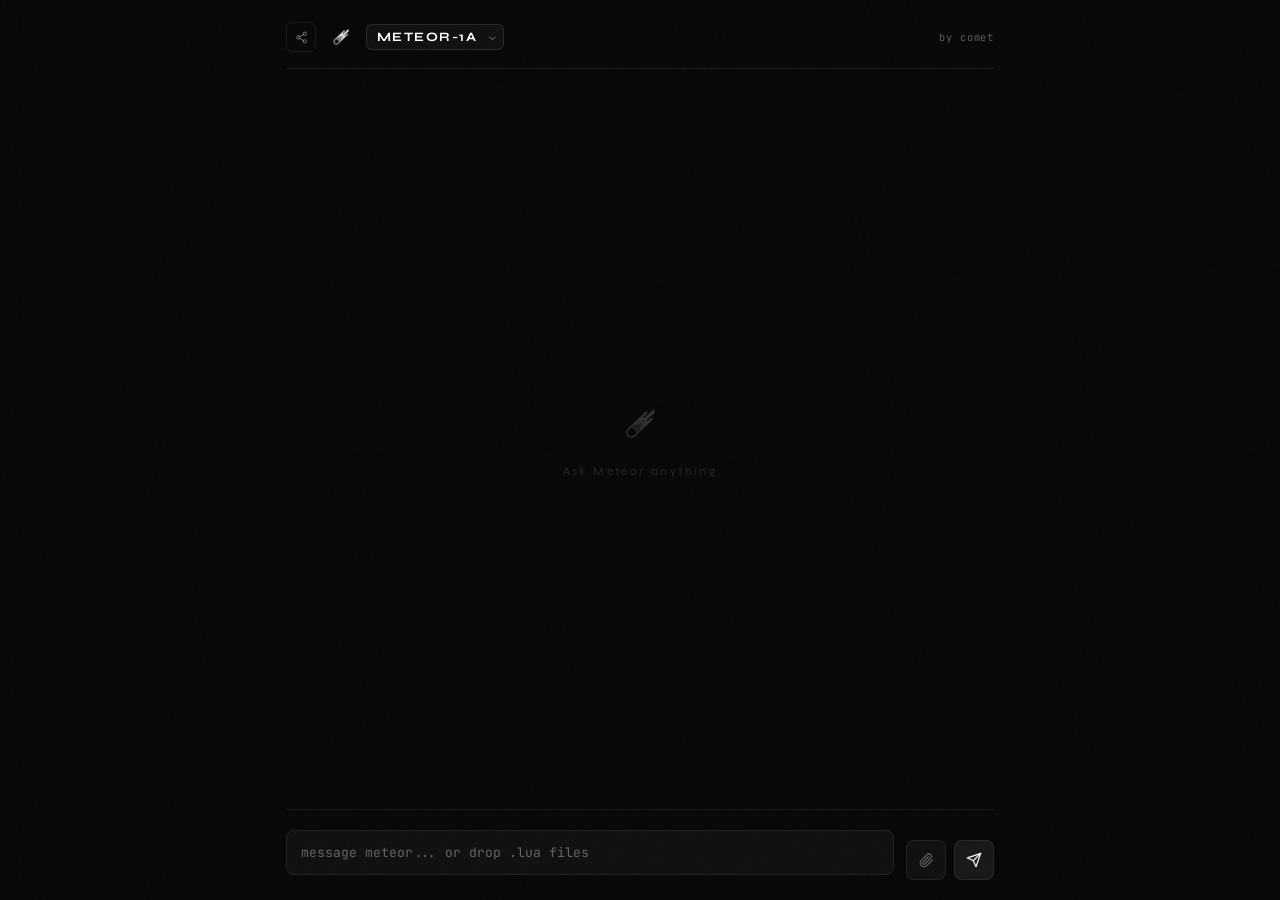
==== chat/index.html @ 26e7ac9c "Update index.html" ====
<!DOCTYPE html>
<html lang="en">
<head>
<meta charset="UTF-8" />
<meta name="viewport" content="width=device-width, initial-scale=1.0" />
<title>Comet AI - Meteor</title>
<link rel="preconnect" href="https://fonts.googleapis.com" />
<link rel="preconnect" href="https://fonts.gstatic.com" crossorigin />
<link href="https://fonts.googleapis.com/css2?family=Syne:wght@400;500;600;700;800&family=JetBrains+Mono:wght@300;400;500&display=swap" rel="stylesheet" />
<style>
*,*::before,*::after{box-sizing:border-box;margin:0;padding:0}
:root{
  --bg:#080808;--border:rgba(255,255,255,0.07);
  --text:#e8e8e8;--muted:rgba(255,255,255,0.35);--accent:#fff;
  --input-bg:rgba(255,255,255,0.04);
  --lua-kw:#c792ea;--lua-fn:#82aaff;--lua-str:#c3e88d;
  --lua-num:#f78c6c;--lua-comment:rgba(255,255,255,0.28);
  --lua-op:rgba(255,255,255,0.55);--lua-builtin:#ffcb6b;
}
html,body{height:100%;overflow:hidden}
body{background:var(--bg);color:var(--text);font-family:'JetBrains Mono',monospace;display:flex;flex-direction:column;align-items:center}
.noise{position:fixed;inset:0;background-image:url("data:image/svg+xml,%3Csvg viewBox='0 0 256 256' xmlns='http://www.w3.org/2000/svg'%3E%3Cfilter id='n'%3E%3CfeTurbulence type='fractalNoise' baseFrequency='0.9' numOctaves='4' stitchTiles='stitch'/%3E%3C/filter%3E%3Crect width='100%25' height='100%25' filter='url(%23n)' opacity='0.03'/%3E%3C/svg%3E");pointer-events:none;z-index:0;opacity:.4}
.wrap{position:relative;z-index:1;width:100%;max-width:740px;height:100vh;display:flex;flex-direction:column;padding:0 1rem}
header{display:flex;align-items:center;gap:.75rem;padding:1.4rem 0 1rem;border-bottom:1px solid var(--border);flex-shrink:0}
.logo{width:26px;height:26px;opacity:.9}
.header-sub{margin-left:auto;font-size:.65rem;color:var(--muted);letter-spacing:.08em}
.model-select-wrap{position:relative;display:flex;align-items:center}
.model-select-wrap::after{content:'⌄';position:absolute;right:.5rem;top:50%;transform:translateY(-52%);font-size:.7rem;color:var(--muted);pointer-events:none;line-height:1}
.model-select{font-family:'Syne',sans-serif;font-weight:700;font-size:.8rem;letter-spacing:.12em;color:var(--accent);background:rgba(255,255,255,0.04);border:1px solid rgba(255,255,255,0.1);border-radius:6px;padding:.25rem 1.6rem .25rem .6rem;cursor:pointer;outline:none;appearance:none;-webkit-appearance:none;text-transform:uppercase;transition:border-color .2s,background .2s}
.model-select:hover{background:rgba(255,255,255,0.07);border-color:rgba(255,255,255,0.2)}
.model-select option{background:#111;color:var(--text)}

/* ── Share button in header ── */
.share-header-btn{background:none;border:1px solid rgba(255,255,255,0.08);color:var(--muted);width:30px;height:30px;border-radius:6px;display:flex;align-items:center;justify-content:center;cursor:pointer;transition:all .2s;flex-shrink:0}
.share-header-btn:hover{background:rgba(255,255,255,0.07);border-color:rgba(255,255,255,0.18);color:var(--text)}
.share-header-btn svg{width:13px;height:13px;fill:none;stroke:currentColor;stroke-width:2;stroke-linecap:round;stroke-linejoin:round}

/* ── Share modal ── */
.modal-overlay{position:fixed;inset:0;background:rgba(0,0,0,0.75);z-index:300;display:flex;align-items:center;justify-content:center;animation:fadeIn .15s ease}
.modal-overlay.hidden{display:none}
@keyframes fadeIn{from{opacity:0}to{opacity:1}}
.share-modal{background:#0d0d0d;border:1px solid rgba(255,255,255,0.1);border-radius:12px;width:min(420px,90vw);padding:1.5rem;display:flex;flex-direction:column;gap:1.1rem;animation:popIn .18s ease}
@keyframes popIn{from{opacity:0;transform:scale(.96)}to{opacity:1;transform:scale(1)}}
.share-modal-title{font-family:'Syne',sans-serif;font-weight:700;font-size:.9rem;letter-spacing:.05em;color:#fff}
.share-modal-sub{font-size:.68rem;color:var(--muted);line-height:1.6;margin-top:-.4rem}
.share-duration-label{font-size:.6rem;letter-spacing:.15em;text-transform:uppercase;color:var(--muted);margin-bottom:.5rem}
.share-duration-grid{display:grid;grid-template-columns:repeat(3,1fr);gap:.4rem}
.duration-opt{background:rgba(255,255,255,0.04);border:1px solid rgba(255,255,255,0.08);border-radius:7px;padding:.55rem .4rem;text-align:center;cursor:pointer;transition:all .18s;display:flex;flex-direction:column;gap:.18rem}
.duration-opt:hover{background:rgba(255,255,255,0.08);border-color:rgba(255,255,255,0.2)}
.duration-opt.selected{background:rgba(255,255,255,0.1);border-color:rgba(255,255,255,0.4)}
.duration-opt .d-val{font-family:'Syne',sans-serif;font-weight:700;font-size:.82rem;color:#fff;line-height:1}
.duration-opt .d-lbl{font-size:.58rem;letter-spacing:.1em;color:var(--muted);text-transform:uppercase}
.share-modal-footer{display:flex;gap:.6rem;justify-content:flex-end;padding-top:.2rem}
.share-modal-cancel{background:none;border:1px solid rgba(255,255,255,0.08);color:var(--muted);padding:.4rem .9rem;border-radius:6px;cursor:pointer;font-family:'JetBrains Mono',monospace;font-size:.68rem;letter-spacing:.08em;text-transform:uppercase;transition:all .2s}
.share-modal-cancel:hover{background:rgba(255,255,255,0.06);color:var(--text);border-color:rgba(255,255,255,0.18)}
.share-modal-confirm{background:rgba(255,255,255,0.08);border:1px solid rgba(255,255,255,0.2);color:#fff;padding:.4rem .9rem;border-radius:6px;cursor:pointer;font-family:'Syne',sans-serif;font-weight:700;font-size:.7rem;letter-spacing:.1em;text-transform:uppercase;transition:all .2s;display:flex;align-items:center;gap:.4rem}
.share-modal-confirm:hover{background:rgba(255,255,255,0.14);border-color:rgba(255,255,255,0.4)}
.share-modal-confirm:disabled{opacity:.4;cursor:not-allowed}

/* ── Share result (after link generated) ── */
.share-result{display:flex;flex-direction:column;gap:.8rem}
.share-result-label{font-size:.6rem;letter-spacing:.15em;text-transform:uppercase;color:var(--muted)}
.share-link-row{display:flex;gap:.5rem;align-items:center}
.share-link-input{flex:1;background:rgba(255,255,255,0.04);border:1px solid rgba(255,255,255,0.1);border-radius:6px;padding:.45rem .65rem;color:rgba(255,255,255,0.7);font-family:'JetBrains Mono',monospace;font-size:.7rem;outline:none;cursor:text;overflow:hidden;text-overflow:ellipsis;white-space:nowrap}
.share-copy-btn{background:rgba(255,255,255,0.07);border:1px solid rgba(255,255,255,0.15);color:var(--text);padding:.4rem .75rem;border-radius:6px;cursor:pointer;font-family:'JetBrains Mono',monospace;font-size:.65rem;letter-spacing:.08em;text-transform:uppercase;transition:all .2s;flex-shrink:0;white-space:nowrap}
.share-copy-btn:hover{background:rgba(255,255,255,0.12);border-color:rgba(255,255,255,0.3)}
.share-copy-btn.copied{color:#c3e88d;border-color:rgba(195,232,141,0.35)}
.share-expiry-note{font-size:.62rem;color:rgba(255,255,255,0.3);line-height:1.5}

/* ── Shared chat banner (read-only view) ── */
.shared-banner{background:rgba(255,255,255,0.03);border:1px solid rgba(255,255,255,0.08);border-radius:8px;padding:.6rem .9rem;display:flex;align-items:center;gap:.65rem;margin-bottom:.25rem;flex-shrink:0}
.shared-banner svg{flex-shrink:0;opacity:.5;width:13px;height:13px;fill:none;stroke:currentColor;stroke-width:2;stroke-linecap:round;stroke-linejoin:round}
.shared-banner-text{font-size:.65rem;color:var(--muted);flex:1;line-height:1.5}
.shared-banner-text strong{color:rgba(255,255,255,0.55)}
.shared-dismiss{background:none;border:none;color:var(--muted);cursor:pointer;font-size:.9rem;line-height:1;padding:.1rem .3rem;border-radius:4px;transition:color .15s}
.shared-dismiss:hover{color:var(--text)}

.messages{flex:1;overflow-y:auto;padding:1.5rem 0;display:flex;flex-direction:column;gap:1.5rem;scrollbar-width:thin;scrollbar-color:rgba(255,255,255,0.08) transparent}
.messages::-webkit-scrollbar{width:4px}
.messages::-webkit-scrollbar-thumb{background:rgba(255,255,255,0.08);border-radius:2px}
.empty-state{flex:1;display:flex;flex-direction:column;align-items:center;justify-content:center;gap:1rem;opacity:.35;pointer-events:none}
.empty-icon{width:48px;opacity:.5}
.empty-label{font-family:'Syne',sans-serif;font-size:.75rem;letter-spacing:.2em;color:var(--muted)}
.msg{display:flex;flex-direction:row;gap:.75rem;align-items:flex-start;animation:msgIn .25s ease}
@keyframes msgIn{from{opacity:0;transform:translateY(6px)}to{opacity:1;transform:none}}
.msg-avatar{width:28px;height:28px;border-radius:50%;flex-shrink:0;display:flex;align-items:center;justify-content:center;overflow:hidden;margin-top:2px}
.msg-avatar.ai-avatar{background:rgba(255,255,255,0.06);border:1px solid rgba(255,255,255,0.1)}
.msg-avatar.ai-avatar img{width:16px;height:16px;opacity:.8}
.msg-avatar.user-avatar{background:rgba(255,255,255,0.08);border:1px solid rgba(255,255,255,0.12)}
.msg-avatar.user-avatar svg{width:14px;height:14px;fill:rgba(255,255,255,0.5)}
.msg-content{display:flex;flex-direction:column;gap:.35rem;flex:1;min-width:0}
.msg-role{font-size:.6rem;letter-spacing:.15em;color:var(--muted);text-transform:uppercase}
.msg-role.ai{color:rgba(255,255,255,0.5)}
.msg-body{font-size:.85rem;line-height:1.75;color:var(--text);word-break:break-word}
.msg-body.user{color:rgba(255,255,255,0.6);font-size:.8rem}
.msg-body p{margin:.25rem 0}.msg-body p:first-child{margin-top:0}.msg-body p:last-child{margin-bottom:0}
.msg-body strong{color:#fff;font-weight:600}
.msg-body em{font-style:italic;color:rgba(255,255,255,0.75)}
.msg-body h1,.msg-body h2,.msg-body h3,.msg-body h4{font-family:'Syne',sans-serif;font-weight:700;color:#fff;margin:.75rem 0 .3rem;line-height:1.3}
.msg-body h1{font-size:1.1rem}.msg-body h2{font-size:.95rem}.msg-body h3{font-size:.85rem}.msg-body h4{font-size:.8rem}
.msg-body ul,.msg-body ol{padding-left:1.25rem;margin:.3rem 0}
.msg-body li{margin:.15rem 0;line-height:1.65}
.msg-body hr{border:none;border-top:1px solid var(--border);margin:.75rem 0}
.msg-body a{color:rgba(255,255,255,0.75);text-decoration:underline;text-underline-offset:3px;text-decoration-color:rgba(255,255,255,0.25);transition:color .2s}
.msg-body a:hover{color:#fff}
.msg-body code.inline-code{background:rgba(255,255,255,0.08);border:1px solid rgba(255,255,255,0.1);border-radius:4px;padding:.1em .35em;font-family:'JetBrains Mono',monospace;font-size:.8em;color:#c3e88d}
.msg-body .tag-highlight{background:#fff;color:#000;border-radius:3px;padding:.05em .3em;font-size:.82em;font-family:'JetBrains Mono',monospace;font-weight:500}
.msg-body table{width:100%;border-collapse:collapse;margin:.5rem 0;font-size:.8rem}
.msg-body thead tr{border-bottom:1px solid rgba(255,255,255,0.18)}
.msg-body th{text-align:left;padding:.35rem .65rem;font-family:'Syne',sans-serif;font-weight:700;font-size:.72rem;letter-spacing:.1em;text-transform:uppercase;color:rgba(255,255,255,0.55);white-space:nowrap}
.msg-body td{padding:.32rem .65rem;border-bottom:1px solid rgba(255,255,255,0.05);color:var(--text);vertical-align:top;line-height:1.55}
.msg-body tbody tr:last-child td{border-bottom:none}
.msg-body tbody tr:hover td{background:rgba(255,255,255,0.025)}
.msg-body td:first-child,.msg-body th:first-child{padding-left:.3rem}
.msg-body blockquote{border-left:2px solid rgba(255,255,255,0.2);margin:.4rem 0;padding:.3rem 0 .3rem .75rem;color:rgba(255,255,255,0.5);font-style:italic}
.msg-body .section-divider{display:flex;align-items:center;gap:.6rem;margin:.6rem 0;opacity:.45}
.msg-body .section-divider::before,.msg-body .section-divider::after{content:'';flex:1;height:1px;background:rgba(255,255,255,0.15)}
.msg-body .section-divider span{font-size:.6rem;letter-spacing:.15em;text-transform:uppercase;white-space:nowrap;color:var(--muted)}
.thinking-block{margin-bottom:.6rem;border-left:2px solid rgba(255,255,255,0.1);padding-left:.75rem}
.thinking-toggle{font-size:.6rem;letter-spacing:.12em;cursor:pointer;text-transform:uppercase;display:flex;align-items:center;gap:.4rem;background:none;border:none;color:var(--muted);font-family:'JetBrains Mono',monospace;padding:0;margin-bottom:.3rem}
.thinking-toggle:hover{color:rgba(255,255,255,0.5)}
.thinking-content{font-size:.7rem;line-height:1.7;color:rgba(255,255,255,0.2);display:none;white-space:pre-wrap;word-break:break-word}
.thinking-content.open{display:block}
.code-block{margin:.4rem 0;border-radius:8px;overflow:hidden;border:1px solid rgba(255,255,255,0.08);background:#0d0d0d}
.code-header{display:flex;align-items:center;justify-content:space-between;padding:.4rem .75rem;background:rgba(255,255,255,0.04);border-bottom:1px solid rgba(255,255,255,0.06)}
.code-lang{font-size:.6rem;letter-spacing:.15em;text-transform:uppercase;color:var(--muted)}
.code-file-name{font-size:.6rem;color:rgba(255,255,255,0.3);margin-left:.5rem}
.copy-btn{font-size:.6rem;letter-spacing:.1em;text-transform:uppercase;background:none;border:1px solid rgba(255,255,255,0.1);color:var(--muted);padding:.2rem .55rem;border-radius:4px;cursor:pointer;font-family:'JetBrains Mono',monospace;transition:all .2s}
.copy-btn:hover{background:rgba(255,255,255,0.07);color:var(--text);border-color:rgba(255,255,255,0.2)}
.copy-btn.copied{color:#c3e88d;border-color:#c3e88d44}
.code-body{padding:.85rem 1rem;overflow-x:auto;font-size:.78rem;line-height:1.7;white-space:pre;font-family:'JetBrains Mono',monospace}
.code-body::-webkit-scrollbar{height:4px}
.code-body::-webkit-scrollbar-thumb{background:rgba(255,255,255,0.08);border-radius:2px}
.lkw{color:var(--lua-kw)}.lfn{color:var(--lua-fn)}.lstr{color:var(--lua-str)}
.lnum{color:var(--lua-num)}.lcmt{color:var(--lua-comment);font-style:italic}
.lop{color:var(--lua-op)}.lbi{color:var(--lua-builtin)}
.pasted-label{font-size:.55rem;letter-spacing:.12em;color:var(--muted);text-transform:uppercase;margin-bottom:.15rem;opacity:.7}
.file-chip-msg{display:inline-flex;align-items:center;gap:.4rem;background:rgba(255,255,255,0.05);border:1px solid rgba(255,255,255,0.1);border-radius:6px;padding:.3rem .65rem;font-size:.7rem;color:rgba(255,255,255,0.6);cursor:pointer;transition:background .2s,border-color .2s;margin:.2rem 0;max-width:240px}
.file-chip-msg:hover{background:rgba(255,255,255,0.09);border-color:rgba(255,255,255,0.2);color:var(--text)}
.file-chip-msg svg{flex-shrink:0;opacity:.7}
.file-chip-msg span{overflow:hidden;text-overflow:ellipsis;white-space:nowrap}
.file-popup-overlay{position:fixed;inset:0;background:rgba(0,0,0,0.78);z-index:200;display:flex;align-items:center;justify-content:center;animation:fadeIn .15s ease}
.file-popup{background:#0d0d0d;border:1px solid rgba(255,255,255,0.1);border-radius:10px;width:min(700px,94vw);max-height:80vh;display:flex;flex-direction:column;overflow:hidden;animation:popIn .18s ease}
.file-popup-header{display:flex;align-items:center;justify-content:space-between;padding:.55rem .9rem;border-bottom:1px solid rgba(255,255,255,0.07);background:rgba(255,255,255,0.03);flex-shrink:0}
.file-popup-name{font-size:.68rem;letter-spacing:.1em;color:rgba(255,255,255,0.55)}
.file-popup-close{background:none;border:none;color:var(--muted);cursor:pointer;font-size:1.1rem;line-height:1;padding:.1rem .35rem;border-radius:4px;transition:color .2s}
.file-popup-close:hover{color:var(--text)}
.file-popup-body{overflow-y:auto;padding:.85rem 1rem;font-size:.78rem;line-height:1.7;white-space:pre;font-family:'JetBrains Mono',monospace;flex:1;scrollbar-width:thin;scrollbar-color:rgba(255,255,255,0.08) transparent}
.file-popup-body::-webkit-scrollbar{width:4px}
.file-popup-body::-webkit-scrollbar-thumb{background:rgba(255,255,255,0.08);border-radius:2px}
.msg-actions{display:flex;gap:.4rem;margin-top:.25rem;align-items:center;flex-wrap:wrap}
.retry-btn{font-size:.58rem;letter-spacing:.1em;text-transform:uppercase;background:none;border:1px solid rgba(255,255,255,0.08);color:var(--muted);padding:.18rem .5rem;border-radius:4px;cursor:pointer;font-family:'JetBrains Mono',monospace;transition:all .2s;display:flex;align-items:center;gap:.3rem}
.retry-btn:hover{background:rgba(255,255,255,0.06);color:var(--text);border-color:rgba(255,255,255,0.18)}
.retry-btn svg{width:9px;height:9px;fill:none;stroke:currentColor;stroke-width:2.2;stroke-linecap:round;stroke-linejoin:round}
.sources-strip{display:inline-flex;align-items:center;gap:.45rem;cursor:pointer;position:relative;padding:.2rem .55rem .2rem .35rem;border:1px solid rgba(255,255,255,0.1);border-radius:999px;background:rgba(255,255,255,0.03);transition:background .2s,border-color .2s}
.sources-strip:hover{background:rgba(255,255,255,0.07);border-color:rgba(255,255,255,0.2)}
.sources-favicons{display:flex;align-items:center}
.sources-favicons .fav{width:16px;height:16px;border-radius:3px;border:1.5px solid rgba(255,255,255,0.12);background:#1a1a1a;object-fit:contain;flex-shrink:0;transition:transform .15s}
.sources-favicons .fav:not(:first-child){margin-left:-5px}
.sources-favicons .fav-fallback{width:16px;height:16px;border-radius:3px;border:1.5px solid rgba(255,255,255,0.1);background:rgba(255,255,255,0.06);display:flex;align-items:center;justify-content:center;flex-shrink:0}
.sources-favicons .fav-fallback:not(:first-child){margin-left:-5px}
.sources-favicons .fav-fallback svg{width:8px;height:8px;opacity:.45}
.sources-more{font-size:.58rem;letter-spacing:.06em;color:var(--muted);white-space:nowrap}
.sources-label{font-size:.58rem;letter-spacing:.1em;text-transform:uppercase;color:var(--muted);white-space:nowrap;font-family:'JetBrains Mono',monospace}
.sources-strip:hover .fav{transform:scale(1.1)}
.sources-popup{position:absolute;bottom:calc(100% + 8px);left:0;background:#111;border:1px solid rgba(255,255,255,0.12);border-radius:8px;padding:.5rem;min-width:240px;max-width:320px;z-index:100;box-shadow:0 8px 32px rgba(0,0,0,0.6);animation:popIn .15s ease}
.sources-popup-title{font-size:.55rem;letter-spacing:.15em;text-transform:uppercase;color:var(--muted);padding:.2rem .4rem .45rem;border-bottom:1px solid rgba(255,255,255,0.06);margin-bottom:.35rem}
.sources-popup-item{display:flex;align-items:center;gap:.55rem;padding:.3rem .4rem;border-radius:5px;text-decoration:none;transition:background .15s;cursor:pointer}
.sources-popup-item:hover{background:rgba(255,255,255,0.06)}
.sources-popup-item .si-fav{width:16px;height:16px;border-radius:3px;object-fit:contain;flex-shrink:0;background:#1a1a1a}
.sources-popup-item .si-fav-fb{width:16px;height:16px;border-radius:3px;background:rgba(255,255,255,0.07);display:flex;align-items:center;justify-content:center;flex-shrink:0}
.sources-popup-item .si-fav-fb svg{width:8px;height:8px;opacity:.4}
.sources-popup-item .si-url{font-size:.65rem;color:rgba(255,255,255,0.55);overflow:hidden;text-overflow:ellipsis;white-space:nowrap;flex:1}
.sources-popup-item:hover .si-url{color:rgba(255,255,255,0.8)}
.edit-panel{position:fixed;top:0;right:0;bottom:0;width:min(520px,90vw);background:#0a0a0a;border-left:1px solid rgba(255,255,255,0.09);z-index:150;display:flex;flex-direction:column;transform:translateX(100%);transition:transform .3s cubic-bezier(.22,.68,0,1.2)}
.edit-panel.open{transform:translateX(0)}
.edit-panel-header{display:flex;align-items:center;gap:.6rem;padding:.65rem .9rem;border-bottom:1px solid rgba(255,255,255,0.07);background:rgba(255,255,255,0.025);flex-shrink:0}
.edit-panel-title{font-size:.68rem;letter-spacing:.1em;color:rgba(255,255,255,0.55);flex:1;overflow:hidden;text-overflow:ellipsis;white-space:nowrap}
.edit-panel-badge{font-size:.55rem;letter-spacing:.12em;text-transform:uppercase;background:rgba(195,232,141,0.12);color:#c3e88d;border:1px solid rgba(195,232,141,0.2);border-radius:3px;padding:.1rem .35rem;flex-shrink:0}
.edit-panel-btns{display:flex;gap:.4rem;flex-shrink:0}
.edit-panel-btn{background:none;border:1px solid rgba(255,255,255,0.1);color:var(--muted);padding:.18rem .5rem;border-radius:4px;cursor:pointer;font-family:'JetBrains Mono',monospace;font-size:.58rem;letter-spacing:.08em;text-transform:uppercase;transition:all .2s;display:flex;align-items:center;gap:.25rem}
.edit-panel-btn:hover{background:rgba(255,255,255,0.07);color:var(--text);border-color:rgba(255,255,255,0.2)}
.edit-panel-btn.copied{color:#c3e88d;border-color:#c3e88d44}
.edit-panel-btn svg{width:10px;height:10px;fill:none;stroke:currentColor;stroke-width:2;stroke-linecap:round;stroke-linejoin:round}
.edit-panel-tabs{display:flex;border-bottom:1px solid rgba(255,255,255,0.07);flex-shrink:0}
.edit-panel-tab{font-size:.6rem;letter-spacing:.12em;text-transform:uppercase;background:none;border:none;color:var(--muted);padding:.45rem .8rem;cursor:pointer;font-family:'JetBrains Mono',monospace;border-bottom:2px solid transparent;transition:color .2s,border-color .2s;margin-bottom:-1px}
.edit-panel-tab:hover{color:rgba(255,255,255,0.5)}
.edit-panel-tab.active{color:var(--text);border-bottom-color:rgba(255,255,255,0.4)}
.edit-panel-body{flex:1;overflow:auto;scrollbar-width:thin;scrollbar-color:rgba(255,255,255,0.08) transparent}
.edit-panel-body::-webkit-scrollbar{width:4px}
.edit-panel-body::-webkit-scrollbar-thumb{background:rgba(255,255,255,0.08);border-radius:2px}
.ep-lines{padding:.85rem 1rem;font-size:.77rem;line-height:1.7;font-family:'JetBrains Mono',monospace;white-space:pre}
.ep-line{display:block}
.ep-line.removing{animation:lineRemove .22s ease forwards}
@keyframes lineRemove{0%{opacity:1;max-height:2em}100%{opacity:0;max-height:0;padding:0;margin:0;overflow:hidden}}
.ep-line.inserting{animation:lineInsert .18s ease forwards}
@keyframes lineInsert{from{opacity:0;transform:translateX(-4px)}to{opacity:1;transform:none}}
.edit-chip{display:inline-flex;align-items:center;gap:.4rem;background:rgba(195,232,141,0.07);border:1px solid rgba(195,232,141,0.2);border-radius:6px;padding:.28rem .6rem;font-size:.68rem;color:rgba(195,232,141,0.8);cursor:pointer;transition:background .2s,border-color .2s;margin:.3rem 0}
.edit-chip:hover{background:rgba(195,232,141,0.13);border-color:rgba(195,232,141,0.4);color:#c3e88d}
.edit-chip svg{flex-shrink:0;opacity:.8}
.edit-backdrop{position:fixed;inset:0;z-index:149;display:none}
.edit-backdrop.visible{display:block}
.spinner{display:inline-block;width:14px;height:14px;border:1.5px solid rgba(255,255,255,0.1);border-top-color:rgba(255,255,255,0.5);border-radius:50%;animation:spin .7s linear infinite}
@keyframes spin{to{transform:rotate(360deg)}}
.input-area{flex-shrink:0;border-top:1px solid var(--border);padding:.75rem 0 1.25rem;display:flex;flex-direction:column;gap:.5rem}
.attachments-bar{display:flex;flex-wrap:wrap;gap:.4rem}
.attach-chip{display:flex;align-items:center;gap:.35rem;background:rgba(255,255,255,0.06);border:1px solid rgba(255,255,255,0.1);border-radius:5px;padding:.2rem .5rem;font-size:.65rem;color:rgba(255,255,255,0.55);max-width:200px}
.attach-chip span{overflow:hidden;text-overflow:ellipsis;white-space:nowrap}
.attach-chip-remove{background:none;border:none;color:var(--muted);cursor:pointer;padding:0;line-height:1;font-size:.75rem;flex-shrink:0}
.attach-chip-remove:hover{color:var(--text)}
.input-row{display:flex;gap:.75rem;align-items:flex-end}
.drop-zone{position:relative;flex:1}
.drop-zone.drag-over textarea{border-color:rgba(255,255,255,0.35);background:rgba(255,255,255,0.07)}
.drop-hint{position:absolute;inset:0;display:none;align-items:center;justify-content:center;font-size:.7rem;letter-spacing:.1em;color:rgba(255,255,255,0.4);pointer-events:none;border-radius:8px;background:rgba(255,255,255,0.03);border:1px dashed rgba(255,255,255,0.2)}
.drop-zone.drag-over .drop-hint{display:flex}
textarea{width:100%;background:var(--input-bg);border:1px solid var(--border);border-radius:8px;padding:.7rem .85rem;color:var(--text);font-family:'JetBrains Mono',monospace;font-size:.82rem;line-height:1.6;resize:none;outline:none;max-height:140px;transition:border-color .2s,background .2s}
textarea::placeholder{color:var(--muted)}
textarea:focus{border-color:rgba(255,255,255,0.18)}
.btns{display:flex;gap:.5rem;flex-shrink:0;align-items:flex-end}
.send-btn{background:rgba(255,255,255,0.07);border:1px solid var(--border);border-radius:8px;width:40px;height:40px;display:flex;align-items:center;justify-content:center;cursor:pointer;transition:background .2s,border-color .2s;flex-shrink:0}
.send-btn:hover{background:rgba(255,255,255,0.12);border-color:rgba(255,255,255,0.2)}
.send-btn:disabled{opacity:.3;cursor:not-allowed}
.send-btn svg{width:16px;height:16px;fill:none;stroke:var(--text);stroke-width:2;stroke-linecap:round;stroke-linejoin:round}
.attach-btn{background:rgba(255,255,255,0.04);border:1px solid var(--border);border-radius:8px;width:40px;height:40px;display:flex;align-items:center;justify-content:center;cursor:pointer;transition:background .2s,border-color .2s;flex-shrink:0;color:var(--muted)}
.attach-btn:hover{background:rgba(255,255,255,0.08);border-color:rgba(255,255,255,0.15);color:var(--text)}
.attach-btn svg{width:15px;height:15px;fill:none;stroke:currentColor;stroke-width:2;stroke-linecap:round;stroke-linejoin:round}

/* ── IMAGE GENERATION ── */
.img-gen-wrap{margin:.4rem 0;border-radius:10px;overflow:hidden;border:1px solid rgba(255,255,255,0.08);background:#0d0d0d;max-width:480px}
.img-gen-placeholder{position:relative;width:100%;aspect-ratio:1/1;display:flex;align-items:center;justify-content:center;background:#0d0d0d;overflow:hidden}
.img-gen-placeholder .blur-logo{position:absolute;inset:0;display:flex;align-items:center;justify-content:center}
.img-gen-placeholder .blur-logo img{width:120px;height:120px;opacity:.18;filter:blur(18px) saturate(0);transform:scale(1.4)}
.img-gen-placeholder .gen-spinner-wrap{position:relative;z-index:2;display:flex;flex-direction:column;align-items:center;gap:.75rem}
.img-gen-placeholder .gen-spinner{width:28px;height:28px;border:2px solid rgba(255,255,255,0.08);border-top-color:rgba(255,255,255,0.45);border-radius:50%;animation:spin .8s linear infinite}
.img-gen-placeholder .gen-label{font-size:.6rem;letter-spacing:.18em;text-transform:uppercase;color:var(--muted);font-family:'JetBrains Mono',monospace}
.img-gen-result{display:none;width:100%;aspect-ratio:1/1;object-fit:cover;display:block}
.img-gen-footer{display:flex;align-items:center;justify-content:space-between;padding:.4rem .7rem;border-top:1px solid rgba(255,255,255,0.06);background:rgba(255,255,255,0.02)}
.img-gen-prompt{font-size:.6rem;color:rgba(255,255,255,0.3);letter-spacing:.04em;overflow:hidden;text-overflow:ellipsis;white-space:nowrap;flex:1;margin-right:.5rem}
.img-gen-dl{background:none;border:1px solid rgba(255,255,255,0.1);color:var(--muted);padding:.18rem .5rem;border-radius:4px;cursor:pointer;font-family:'JetBrains Mono',monospace;font-size:.55rem;letter-spacing:.1em;text-transform:uppercase;transition:all .2s;flex-shrink:0;display:flex;align-items:center;gap:.25rem}
.img-gen-dl:hover{background:rgba(255,255,255,0.07);color:var(--text);border-color:rgba(255,255,255,0.2)}
.img-gen-dl svg{width:9px;height:9px;fill:none;stroke:currentColor;stroke-width:2;stroke-linecap:round;stroke-linejoin:round}
.img-gen-dl:disabled{opacity:.3;cursor:not-allowed}
@keyframes imgReveal{from{opacity:0;transform:scale(.97)}to{opacity:1;transform:scale(1)}}
.img-gen-result.revealed{animation:imgReveal .35s ease forwards}
</style>
</head>
<body>
<div class="noise"></div>
<div class="wrap">
  <header>
    <!-- Share button on the left -->
    <button class="share-header-btn" id="shareBtn" title="share this chat">
      <svg viewBox="0 0 24 24"><circle cx="18" cy="5" r="3"/><circle cx="6" cy="12" r="3"/><circle cx="18" cy="19" r="3"/><line x1="8.59" y1="13.51" x2="15.42" y2="17.49"/><line x1="15.41" y1="6.51" x2="8.59" y2="10.49"/></svg>
    </button>
    <img class="logo" src="assets/comet_2.png" alt="Comet" />
    <div class="model-select-wrap">
      <select id="modelSelect" class="model-select"><option value="1A">Meteor-1A</option></select>
    </div>
    <span class="header-sub">by comet</span>
  </header>
  <div class="messages" id="messages">
    <div class="empty-state" id="emptyState">
      <img class="empty-icon" src="assets/comet_2.png" alt="" />
      <span class="empty-label">Ask Meteor anything</span>
    </div>
  </div>
  <div class="input-area" id="inputArea">
    <div class="attachments-bar" id="attachBar"></div>
    <div class="input-row">
      <div class="drop-zone" id="dropZone">
        <textarea id="input" rows="1" placeholder="message meteor... or drop .lua files"></textarea>
        <div class="drop-hint">drop lua files here</div>
      </div>
      <div class="btns">
        <button class="attach-btn" id="attachBtn" title="attach lua file">
          <svg viewBox="0 0 24 24"><path d="M21.44 11.05l-9.19 9.19a6 6 0 0 1-8.49-8.49l9.19-9.19a4 4 0 0 1 5.66 5.66l-9.2 9.19a2 2 0 0 1-2.83-2.83l8.49-8.48"/></svg>
        </button>
        <button class="send-btn" id="sendBtn">
          <svg viewBox="0 0 24 24"><line x1="22" y1="2" x2="11" y2="13"/><polygon points="22 2 15 22 11 13 2 9 22 2"/></svg>
        </button>
      </div>
    </div>
  </div>
</div>

<!-- ── Share modal ── -->
<div class="modal-overlay hidden" id="shareModalOverlay">
  <div class="share-modal" id="shareModal">
    <div>
      <div class="share-modal-title">share chat</div>
      <div class="share-modal-sub">choose how long your shared link stays active. anyone with the link can view this conversation.</div>
    </div>
    <div id="sharePickerWrap">
      <div class="share-duration-label">link expires after</div>
      <div class="share-duration-grid" id="durationGrid">
        <div class="duration-opt" data-ttl="3600"><span class="d-val">1</span><span class="d-lbl">hour</span></div>
        <div class="duration-opt" data-ttl="21600"><span class="d-val">6</span><span class="d-lbl">hours</span></div>
        <div class="duration-opt selected" data-ttl="86400"><span class="d-val">1</span><span class="d-lbl">day</span></div>
        <div class="duration-opt" data-ttl="259200"><span class="d-val">3</span><span class="d-lbl">days</span></div>
        <div class="duration-opt" data-ttl="432000"><span class="d-val">5</span><span class="d-lbl">days</span></div>
        <div class="duration-opt" data-ttl="604800"><span class="d-val">7</span><span class="d-lbl">days</span></div>
      </div>
      <div class="share-modal-footer">
        <button class="share-modal-cancel" id="shareCancelBtn">cancel</button>
        <button class="share-modal-confirm" id="shareConfirmBtn">
          <svg viewBox="0 0 24 24" width="12" height="12" fill="none" stroke="currentColor" stroke-width="2.5" stroke-linecap="round" stroke-linejoin="round"><polyline points="20 6 9 17 4 12"/></svg>
          generate link
        </button>
      </div>
    </div>
    <div id="shareResultWrap" class="share-result" style="display:none">
      <div class="share-result-label">your link</div>
      <div class="share-link-row">
        <input class="share-link-input" id="shareLinkInput" readonly />
        <button class="share-copy-btn" id="shareCopyLinkBtn">copy</button>
      </div>
      <div class="share-expiry-note" id="shareExpiryNote"></div>
      <div class="share-modal-footer" style="padding-top:0">
        <button class="share-modal-cancel" id="shareDoneBtn">done</button>
      </div>
    </div>
  </div>
</div>

<input type="file" id="fileInput" accept=".lua,.luau,.txt" multiple style="display:none" />
<div class="edit-backdrop" id="editBackdrop"></div>
<div class="edit-panel" id="editPanel">
  <div class="edit-panel-header">
    <span class="edit-panel-title" id="editPanelTitle">file.lua</span>
    <span class="edit-panel-badge">edited</span>
    <div class="edit-panel-btns">
      <button class="edit-panel-btn" id="editCopyBtn">
        <svg viewBox="0 0 24 24"><rect x="9" y="9" width="13" height="13" rx="2"/><path d="M5 15H4a2 2 0 0 1-2-2V4a2 2 0 0 1 2-2h9a2 2 0 0 1 2 2v1"/></svg>copy
      </button>
      <button class="edit-panel-btn" id="editDownloadBtn">
        <svg viewBox="0 0 24 24"><path d="M21 15v4a2 2 0 0 1-2 2H5a2 2 0 0 1-2-2v-4"/><polyline points="7 10 12 15 17 10"/><line x1="12" y1="15" x2="12" y2="3"/></svg>download
      </button>
      <button class="edit-panel-btn" id="editCloseBtn">
        <svg viewBox="0 0 24 24"><line x1="18" y1="6" x2="6" y2="18"/><line x1="6" y1="6" x2="18" y2="18"/></svg>close
      </button>
    </div>
  </div>
  <div class="edit-panel-tabs" id="editPanelTabs">
    <button class="edit-panel-tab active" data-tab="code">code</button>
  </div>
  <div class="edit-panel-body" id="editPanelBody"></div>
</div>

<script>
const API_BASE = 'https://api.getcomet.space';

const inputEl   = document.getElementById('input');
const messages  = document.getElementById('messages');
const sendBtn   = document.getElementById('sendBtn');
const attachBtn = document.getElementById('attachBtn');
const fileInput = document.getElementById('fileInput');
const attachBar = document.getElementById('attachBar');
const dropZone  = document.getElementById('dropZone');
let emptyState  = document.getElementById('emptyState');

let attachedFiles   = [];
let lastPromptText  = '';
let lastFilesToSend = [];

// ── File store ────────────────────────────────────────────────────
const fileStore = {};
function getEntry(name){return fileStore[name.toLowerCase()]??null;}
function setContent(name,content){const k=name.toLowerCase();fileStore[k]=fileStore[k]??{};fileStore[k].content=content;}
function setPrev(name,prev){const k=name.toLowerCase();if(fileStore[k])fileStore[k].prevContent=prev;}
function seedStore(files){for(const f of files)setContent(f.name,f.content);}

// ── Helpers ───────────────────────────────────────────────────────
function escHtml(s){return s.replace(/&/g,'&amp;').replace(/</g,'&lt;').replace(/>/g,'&gt;').replace(/"/g,'&quot;');}
function sleep(ms){return new Promise(r=>setTimeout(r,ms));}

// ── Sources / favicons ────────────────────────────────────────────
function getDomain(url){try{return new URL(url).hostname;}catch{return url;}}
function getFaviconUrl(url){try{const domain=new URL(url).origin;return`https://www.google.com/s2/favicons?domain=${encodeURIComponent(domain)}&sz=32`;}catch{return null;}}
function makeFavImg(url,size){
  const favUrl=getFaviconUrl(url);
  if(!favUrl){const fb=document.createElement('div');fb.className='fav-fallback';fb.innerHTML=`<svg viewBox="0 0 24 24" fill="none" stroke="currentColor" stroke-width="2"><circle cx="12" cy="12" r="10"/><line x1="2" y1="12" x2="22" y2="12"/><path d="M12 2a15.3 15.3 0 0 1 4 10 15.3 15.3 0 0 1-4 10 15.3 15.3 0 0 1-4-10 15.3 15.3 0 0 1 4-10z"/></svg>`;return fb;}
  const img=document.createElement('img');img.className='fav';img.src=favUrl;img.alt=getDomain(url);img.width=size||16;img.height=size||16;img.onerror=()=>{img.style.display='none';};return img;
}
let activeSourcesPopup=null;
function closeSourcesPopup(){if(activeSourcesPopup){activeSourcesPopup.remove();activeSourcesPopup=null;}}
function makeSourcesStrip(visitedUrls){
  if(!visitedUrls||visitedUrls.length===0)return null;
  const MAX_SHOWN=3,strip=document.createElement('div');strip.className='sources-strip';
  const favsWrap=document.createElement('div');favsWrap.className='sources-favicons';
  visitedUrls.slice(0,MAX_SHOWN).forEach(url=>favsWrap.appendChild(makeFavImg(url,16)));
  strip.appendChild(favsWrap);
  if(visitedUrls.length>MAX_SHOWN){const more=document.createElement('span');more.className='sources-more';more.textContent=`+${visitedUrls.length-MAX_SHOWN}`;strip.appendChild(more);}
  const label=document.createElement('span');label.className='sources-label';label.textContent='sources';strip.appendChild(label);
  strip.addEventListener('click',e=>{
    e.stopPropagation();
    if(activeSourcesPopup&&strip.contains(activeSourcesPopup)){closeSourcesPopup();return;}
    closeSourcesPopup();
    const popup=document.createElement('div');popup.className='sources-popup';
    const title=document.createElement('div');title.className='sources-popup-title';title.textContent=`${visitedUrls.length} source${visitedUrls.length!==1?'s':''} visited`;popup.appendChild(title);
    visitedUrls.forEach(url=>{
      const item=document.createElement('a');item.className='sources-popup-item';item.href=url;item.target='_blank';item.rel='noopener noreferrer';
      const favEl=makeFavImg(url,16);favEl.className=favEl.classList.contains('fav')?'si-fav':'si-fav-fb';item.appendChild(favEl);
      const lbl=document.createElement('span');lbl.className='si-url';lbl.textContent=getDomain(url);lbl.title=url;item.appendChild(lbl);
      popup.appendChild(item);
    });
    strip.appendChild(popup);activeSourcesPopup=popup;
  });
  return strip;
}
document.addEventListener('click',closeSourcesPopup);

// ── Lua highlighter ───────────────────────────────────────────────
const LUA_KW=new Set(['and','break','do','else','elseif','end','false','for','function','goto','if','in','local','nil','not','or','repeat','return','then','true','until','while']);
const LUA_BI=new Set(['print','pairs','ipairs','tostring','tonumber','type','error','assert','pcall','xpcall','select','unpack','rawget','rawset','rawequal','rawlen','require','load','loadfile','loadstring','dofile','collectgarbage','getmetatable','setmetatable','next','task','game','workspace','script','Instance','Vector3','Vector2','CFrame','Color3','UDim','UDim2','TweenInfo','Enum','wait','spawn','delay','math','table','string','os','coroutine','bit32','getfenv','setfenv','getrawmetatable','setrawmetatable','hookfunction','newcclosure','checkcaller','iscclosure','islclosure','clonefunction','Drawing','writefile','readfile','listfiles','makefolder','delfolder','delfile','HttpGet','request','http','syn','_G','shared']);
function luaHighlight(code){
  const out=[],esc=s=>s.replace(/&/g,'&amp;').replace(/</g,'&lt;').replace(/>/g,'&gt;');
  let i=0;
  while(i<code.length){
    if(code[i]==='-'&&code[i+1]==='-'){let e=code.indexOf('\n',i);if(e<0)e=code.length;out.push(`<span class="lcmt">${esc(code.slice(i,e))}</span>`);i=e;continue;}
    if(code[i]==='"'||code[i]==="'"){const q=code[i];let j=i+1;while(j<code.length&&code[j]!==q){if(code[j]==='\\')j++;j++;}out.push(`<span class="lstr">${esc(code.slice(i,j+1))}</span>`);i=j+1;continue;}
    if(code[i]==='['&&(code[i+1]==='['||code[i+1]==='=')){let lv=0,k=i+1;while(code[k]==='='){lv++;k++;}if(code[k]==='['){const cl=']'+'='.repeat(lv)+']';let e=code.indexOf(cl,k+1);if(e<0)e=code.length-cl.length;out.push(`<span class="lstr">${esc(code.slice(i,e+cl.length))}</span>`);i=e+cl.length;continue;}}
    const nm=code.slice(i).match(/^(0x[\da-fA-F]+|\d+\.?\d*([eE][+-]?\d+)?)/);
    if(nm&&(i===0||!/\w/.test(code[i-1]))){out.push(`<span class="lnum">${esc(nm[0])}</span>`);i+=nm[0].length;continue;}
    const wm=code.slice(i).match(/^[a-zA-Z_]\w*/);
    if(wm){const w=wm[0];if(LUA_KW.has(w))out.push(`<span class="lkw">${esc(w)}</span>`);else if(LUA_BI.has(w))out.push(`<span class="lbi">${esc(w)}</span>`);else{const after=code.slice(i+w.length).replace(/^[\s\n]*/,'');out.push(after[0]==='('||after[0]==='{'?`<span class="lfn">${esc(w)}</span>`:esc(w));}i+=w.length;continue;}
    const om=code.slice(i).match(/^[+\-*\/^%#&|~<>=.,:;(){}[\]]/);
    if(om){out.push(`<span class="lop">${esc(om[0])}</span>`);i+=om[0].length;continue;}
    out.push(esc(code[i]));i++;
  }
  return out.join('');
}
function hlLine(line,isLua){return isLua?luaHighlight(line):escHtml(line);}

// ── Code blocks (chat) ────────────────────────────────────────────
function makeCodeBlock(lang,code,fileName){
  const wrap=document.createElement('div');wrap.className='code-block';
  const hdr=document.createElement('div');hdr.className='code-header';
  const left=document.createElement('div');left.style.cssText='display:flex;align-items:center;gap:.4rem';
  const lbl=document.createElement('span');lbl.className='code-lang';lbl.textContent=lang||'code';left.appendChild(lbl);
  if(fileName){const fn=document.createElement('span');fn.className='code-file-name';fn.textContent=fileName;left.appendChild(fn);}
  const btn=document.createElement('button');btn.className='copy-btn';btn.textContent='copy';
  const codeRef={value:code};
  btn.onclick=()=>navigator.clipboard.writeText(codeRef.value).then(()=>{btn.textContent='copied!';btn.classList.add('copied');setTimeout(()=>{btn.textContent='copy';btn.classList.remove('copied');},2000);});
  hdr.appendChild(left);hdr.appendChild(btn);
  const body=document.createElement('div');body.className='code-body';
  /^lua$/i.test(lang)?body.innerHTML=luaHighlight(code):body.textContent=code;
  wrap.appendChild(hdr);wrap.appendChild(body);
  wrap._codeRef=codeRef;return wrap;
}

// ── Image cache (prompt → b64) ────────────────────────────────────
const imageCache = new Map();

// ── Image generation block ────────────────────────────────────────
function makeImageBlock(prompt, cachedB64){
  const wrap=document.createElement('div');wrap.className='img-gen-wrap';
  const placeholder=document.createElement('div');placeholder.className='img-gen-placeholder';
  const blurLogo=document.createElement('div');blurLogo.className='blur-logo';
  const logoImg=document.createElement('img');logoImg.src='assets/comet_2.png';logoImg.alt='';blurLogo.appendChild(logoImg);
  const spinnerWrap=document.createElement('div');spinnerWrap.className='gen-spinner-wrap';
  const spinner=document.createElement('div');spinner.className='gen-spinner';
  const genLabel=document.createElement('div');genLabel.className='gen-label';genLabel.textContent='generating...';
  spinnerWrap.appendChild(spinner);spinnerWrap.appendChild(genLabel);
  placeholder.appendChild(blurLogo);placeholder.appendChild(spinnerWrap);
  const resultImg=document.createElement('img');resultImg.className='img-gen-result';resultImg.alt=prompt;resultImg.style.display='none';
  const footer=document.createElement('div');footer.className='img-gen-footer';
  const promptLabel=document.createElement('div');promptLabel.className='img-gen-prompt';promptLabel.textContent=prompt;promptLabel.title=prompt;
  const dlBtn=document.createElement('button');dlBtn.className='img-gen-dl';dlBtn.disabled=true;
  dlBtn.innerHTML=`<svg viewBox="0 0 24 24"><path d="M21 15v4a2 2 0 0 1-2 2H5a2 2 0 0 1-2-2v-4"/><polyline points="7 10 12 15 17 10"/><line x1="12" y1="15" x2="12" y2="3"/></svg>save`;
  footer.appendChild(promptLabel);footer.appendChild(dlBtn);
  wrap.appendChild(placeholder);wrap.appendChild(resultImg);wrap.appendChild(footer);
  const b64 = cachedB64 || imageCache.get(prompt);
  if(b64){ applyImageB64(b64,placeholder,resultImg,dlBtn); }
  else { fetchGeneratedImage(prompt,placeholder,resultImg,dlBtn); }
  return wrap;
}
function applyImageB64(b64,placeholder,resultImg,dlBtn){
  const src=`data:image/png;base64,${b64}`;
  resultImg.onload=()=>{placeholder.style.display='none';resultImg.style.display='block';resultImg.classList.add('revealed');dlBtn.disabled=false;dlBtn.onclick=()=>{const a=document.createElement('a');a.href=src;a.download='meteor-gen.png';a.click();};};
  resultImg.src=src;
}
async function fetchGeneratedImage(prompt,placeholder,resultImg,dlBtn){
  try{
    const res=await fetch(`${API_BASE}/image`,{method:'POST',headers:{'Content-Type':'application/json'},body:JSON.stringify({prompt,width:1024,height:1024,steps:4})});
    const data=await res.json();if(data.error)throw new Error(data.error);
    imageCache.set(prompt, data.image);
    applyImageB64(data.image,placeholder,resultImg,dlBtn);
  }catch(err){placeholder.querySelector('.gen-label').textContent='generation failed';placeholder.querySelector('.gen-spinner').style.display='none';console.error('image gen error:',err);}
}

// ── Markdown helpers ──────────────────────────────────────────────
function parseSegments(text){
  const segs=[],re=/```([\w]*)\n([\s\S]*?)```/g;let last=0,m;re.lastIndex=0;
  while((m=re.exec(text))!==null){if(m.index>last)segs.push({type:'text',value:text.slice(last,m.index)});segs.push({type:'code',lang:m[1].trim()||'',value:m[2].replace(/\n$/,'')});last=m.index+m[0].length;}
  if(last<text.length){const t=text.slice(last);if(t.trim())segs.push({type:'text',value:t});}
  return segs;
}
function splitOnImageTags(text){
  const parts=[],re=/\[IMAGE:\s*([\s\S]*?)\]/gi;let last=0,m;re.lastIndex=0;
  while((m=re.exec(text))!==null){if(m.index>last)parts.push({type:'text',value:text.slice(last,m.index)});parts.push({type:'image',prompt:m[1].trim()});last=m.index+m[0].length;}
  if(last<text.length){const t=text.slice(last);if(t.trim())parts.push({type:'text',value:t});}
  return parts;
}
function inlineMarkdown(text){
  let res='',i=0;
  const P=[
    {re:/`([^`\n]+)`/,fn:m=>`<code class="inline-code">${escHtml(m[1])}</code>`},
    {re:/\*\*([^*\n]+(?:\*(?!\*)[^*\n]*)*)\*\*/,fn:m=>`<strong>${inlineMarkdown(m[1])}</strong>`},
    {re:/\*([^*\n]+)\*/,fn:m=>`<em>${inlineMarkdown(m[1])}</em>`},
    {re:/\[([^\]\n]+)\]\((https?:\/\/[^)\s]+)\)/,fn:m=>`<a href="${escHtml(m[2])}" target="_blank" rel="noopener">${escHtml(m[1])}</a>`},
    {re:/<([^>\/<\n][^>\n]*)>/,fn:m=>`<span class="tag-highlight">${escHtml(m[1])}</span>`},
  ];
  while(i<text.length){
    let ei=-1,em=null,ef=null;
    for(const p of P){const m=p.re.exec(text.slice(i));if(m&&(ei<0||m.index<ei)){ei=m.index;em=m;ef=p.fn;}}
    if(ei<0){res+=escHtml(text.slice(i));break;}
    res+=escHtml(text.slice(i,i+ei))+ef(em);i+=ei+em[0].length;
  }
  return res.replace(/\n/g,'<br>');
}
function renderTextBlock(text,container){
  const lines=text.split('\n');let i=0;
  while(i<lines.length){
    const line=lines[i];
    if(!line.trim()){i++;continue;}
    const hm=line.match(/^(#{1,4})\s+(.+)/);
    if(hm){const el=document.createElement('h'+hm[1].length);el.innerHTML=inlineMarkdown(hm[2]);container.appendChild(el);i++;continue;}
    if(/^[-*_]{3,}$/.test(line.trim())){container.appendChild(document.createElement('hr'));i++;continue;}
    const sdm=line.match(/^-{3,}\s*(.+?)\s*-{3,}$/)||line.match(/^={3,}\s*(.+?)\s*={3,}$/);
    if(sdm){const div=document.createElement('div');div.className='section-divider';const span=document.createElement('span');span.textContent=sdm[1];div.appendChild(span);container.appendChild(div);i++;continue;}
    if(/^>\s?/.test(line)){const bq=document.createElement('blockquote');const bqLines=[];while(i<lines.length&&/^>\s?/.test(lines[i])){bqLines.push(lines[i].replace(/^>\s?/,''));i++;}bq.innerHTML=inlineMarkdown(bqLines.join('\n'));container.appendChild(bq);continue;}
    function splitPipeRow(line){let s=line.trim();if(s.startsWith('|'))s=s.slice(1);if(s.endsWith('|'))s=s.slice(0,-1);return s.split('|').map(c=>c.trim());}
    function isSepRow(line){return/^\|?\s*[-:]+[-\s:|]*\|/.test(line);}
    const isPipeTable=/^\|.+\|/.test(line);
    if(isPipeTable){
      const tableLines=[];
      while(i<lines.length&&/^\|/.test(lines[i].trim())){tableLines.push(lines[i]);i++;}
      if(!tableLines.length)continue;
      const table=document.createElement('table');const sepIdx=tableLines.findIndex(l=>isSepRow(l));
      if(sepIdx===1){
        const aligns=splitPipeRow(tableLines[1]).map(c=>{if(c.startsWith(':')&&c.endsWith(':'))return'center';if(c.endsWith(':'))return'right';return'left';});
        const thead=document.createElement('thead');const headRow=document.createElement('tr');
        splitPipeRow(tableLines[0]).forEach((h,idx)=>{const th=document.createElement('th');th.innerHTML=inlineMarkdown(h);th.style.textAlign=aligns[idx]||'left';headRow.appendChild(th);});
        thead.appendChild(headRow);table.appendChild(thead);
        const tbody=document.createElement('tbody');
        tableLines.slice(2).forEach(rowLine=>{if(!rowLine.trim()||isSepRow(rowLine))return;const tr=document.createElement('tr');splitPipeRow(rowLine).forEach((c,idx)=>{const td=document.createElement('td');td.innerHTML=inlineMarkdown(c);td.style.textAlign=aligns[idx]||'left';tr.appendChild(td);});tbody.appendChild(tr);});
        table.appendChild(tbody);
      } else {
        const dataRows=tableLines.filter(l=>!isSepRow(l));
        if(dataRows.length===0){container.appendChild(table);continue;}
        const thead=document.createElement('thead');const headRow=document.createElement('tr');
        splitPipeRow(dataRows[0]).forEach(h=>{const th=document.createElement('th');th.innerHTML=inlineMarkdown(h);headRow.appendChild(th);});
        thead.appendChild(headRow);table.appendChild(thead);
        if(dataRows.length>1){const tbody=document.createElement('tbody');dataRows.slice(1).forEach(rowLine=>{const tr=document.createElement('tr');splitPipeRow(rowLine).forEach(c=>{const td=document.createElement('td');td.innerHTML=inlineMarkdown(c);tr.appendChild(td);});tbody.appendChild(tr);});table.appendChild(tbody);}
      }
      container.appendChild(table);continue;
    }
    if(/^[\-\*\+]\s/.test(line)){const ul=document.createElement('ul');while(i<lines.length&&/^[\-\*\+]\s/.test(lines[i])){const li=document.createElement('li');li.innerHTML=inlineMarkdown(lines[i].replace(/^[\-\*\+]\s/,''));ul.appendChild(li);i++;}container.appendChild(ul);continue;}
    if(/^\d+\.\s/.test(line)){const ol=document.createElement('ol');while(i<lines.length&&/^\d+\.\s/.test(lines[i])){const li=document.createElement('li');li.innerHTML=inlineMarkdown(lines[i].replace(/^\d+\.\s/,''));ol.appendChild(li);i++;}container.appendChild(ol);continue;}
    const pl=[];
    while(i<lines.length){const l=lines[i];if(!l.trim()){i++;break;}if(/^#{1,4}\s/.test(l)||/^[\-\*\+]\s/.test(l)||/^\d+\.\s/.test(l)||/^[-*_]{3,}$/.test(l.trim())||/^>\s?/.test(l)||/^\|.+\|/.test(l)||/^-{3,}\s*.+\s*-{3,}$/.test(l)||/^={3,}\s*.+\s*={3,}$/.test(l))break;pl.push(l);i++;}
    if(pl.length){const p=document.createElement('p');p.innerHTML=inlineMarkdown(pl.join('\n'));container.appendChild(p);}
  }
}

// ── Chat streaming ────────────────────────────────────────────────
async function revealContent(text,container){
  const rawSegs=parseSegments(text);
  for(const seg of rawSegs){
    if(seg.type==='code'){
      if(!seg.value.trim()&&!seg.lang)continue;
      const cb=makeCodeBlock(seg.lang,'');const bodyEl=cb.querySelector('.code-body');container.appendChild(cb);
      await typeCodeBlock(seg.lang,seg.value,bodyEl);
    } else {
      const parts=splitOnImageTags(seg.value);
      for(const part of parts){
        if(part.type==='image'){const imgBlock=makeImageBlock(part.prompt);container.appendChild(imgBlock);messages.scrollTop=messages.scrollHeight;}
        else{await streamTextSegment(part.value,container);}
      }
    }
    messages.scrollTop=messages.scrollHeight;
  }
}
async function streamTextSegment(text,container){
  if(!text.trim())return;
  // Stream the whole block character-by-character into a live span,
  // then replace it with the fully-rendered markdown (tables, lists, etc.)
  // Splitting on \n\n before rendering breaks multi-line constructs like tables.
  const live=document.createElement('span');
  live.style.cssText='white-space:pre-wrap;font-size:.85rem;line-height:1.75;color:var(--text);word-break:break-word;display:block;margin:.2rem 0';
  container.appendChild(live);
  let typed='';
  for(const ch of text){
    typed+=ch;live.textContent=typed;messages.scrollTop=messages.scrollHeight;
    let d=9;if(ch==='\n')d=4;else if(ch===' ')d=4;else if(ch==='.'||ch==='!'||ch==='?')d=22;else if(ch===',')d=12;if(Math.random()<.012)d+=20;await sleep(d);
  }
  const rendered=document.createElement('div');rendered.style.cssText='display:contents';
  renderTextBlock(text,rendered);
  live.replaceWith(rendered);
  messages.scrollTop=messages.scrollHeight;
  await sleep(20);
}
async function typeCodeBlock(lang,code,bodyEl){
  const wrap=bodyEl.closest('.code-block');if(wrap?._codeRef)wrap._codeRef.value=code;
  const isLua=/^lua$/i.test(lang);let typed='';const HIGHLIGHT_INTERVAL=6;
  for(const ch of code){
    typed+=ch;const doHighlight=ch==='\n'||typed.length%HIGHLIGHT_INTERVAL===0||typed.length===code.length;
    if(doHighlight){isLua?bodyEl.innerHTML=luaHighlight(typed):bodyEl.textContent=typed;}
    messages.scrollTop=messages.scrollHeight;
    let d=4;if(ch==='\n')d=9;else if(ch===' ')d=2;if(Math.random()<.025)d+=18;await sleep(d);
  }
  isLua?bodyEl.innerHTML=luaHighlight(typed):bodyEl.textContent=typed;
}

// ── Instant render (for shared/readonly chat) ─────────────────────
function renderContentInstant(text,container,imageData){
  const rawSegs=parseSegments(text);
  for(const seg of rawSegs){
    if(seg.type==='code'){
      if(!seg.value.trim()&&!seg.lang)continue;
      container.appendChild(makeCodeBlock(seg.lang,seg.value));
    } else {
      const parts=splitOnImageTags(seg.value);
      for(const part of parts){
        if(part.type==='image'){
          const b64=imageData&&imageData[part.prompt];
          container.appendChild(makeImageBlock(part.prompt,b64));
        } else {
          const d=document.createElement('div');d.style.cssText='display:contents';
          renderTextBlock(part.value,d);container.appendChild(d);
        }
      }
    }
  }
}

// ── Avatars ───────────────────────────────────────────────────────
function makeAiAvatar(){const av=document.createElement('div');av.className='msg-avatar ai-avatar';const img=document.createElement('img');img.src='assets/comet_2.png';img.alt='Meteor';av.appendChild(img);return av;}
function makeUserAvatar(){const av=document.createElement('div');av.className='msg-avatar user-avatar';av.innerHTML=`<svg viewBox="0 0 24 24"><path d="M12 12c2.7 0 4.8-2.1 4.8-4.8S14.7 2.4 12 2.4 7.2 4.5 7.2 7.2 9.3 12 12 12zm0 2.4c-3.2 0-9.6 1.6-9.6 4.8v2.4h19.2v-2.4c0-3.2-6.4-4.8-9.6-4.8z"/></svg>`;return av;}
function looksLikeCode(t){const p=[/\blocal\s+\w+/,/\bfunction\s+\w+/,/\bend\b/,/\bfor\s+\w+\s*=/,/\bif\s+.+\bthen\b/,/game[:.]GetService/,/workspace\./,/Instance\.new/,/task\.wait/,/pairs\s*\(/];const m=p.filter(r=>r.test(t)).length;return m>=2||(t.split('\n').length>=4&&m>=1);}

function renderUserMessage(promptText,files){
  const div=document.createElement('div');div.className='msg';div.appendChild(makeUserAvatar());
  const content=document.createElement('div');content.className='msg-content';
  const roleEl=document.createElement('div');roleEl.className='msg-role';roleEl.textContent='you';
  const body=document.createElement('div');body.className='msg-body user';
  if(promptText){if(looksLikeCode(promptText)){const lbl=document.createElement('div');lbl.className='pasted-label';lbl.textContent='pasted code';body.appendChild(lbl);body.appendChild(makeCodeBlock('lua',promptText));}else{const t=document.createElement('span');t.style.whiteSpace='pre-wrap';t.textContent=promptText;body.appendChild(t);}}
  if(files.length){const fr=document.createElement('div');fr.style.cssText='display:flex;flex-wrap:wrap;gap:.35rem;margin-top:.4rem';for(const f of files)fr.appendChild(makeFileChip(f.name,f.content));body.appendChild(fr);}
  content.appendChild(roleEl);content.appendChild(body);div.appendChild(content);messages.appendChild(div);messages.scrollTop=messages.scrollHeight;
}

function openFilePopup(name,content){
  const overlay=document.createElement('div');overlay.className='file-popup-overlay';overlay.addEventListener('click',e=>{if(e.target===overlay)overlay.remove();});
  const popup=document.createElement('div');popup.className='file-popup';
  const hdr=document.createElement('div');hdr.className='file-popup-header';
  const nl=document.createElement('span');nl.className='file-popup-name';nl.textContent=name;
  const cb=document.createElement('button');cb.className='file-popup-close';cb.textContent='×';cb.onclick=()=>overlay.remove();
  hdr.appendChild(nl);hdr.appendChild(cb);
  const body=document.createElement('div');body.className='file-popup-body';body.innerHTML=luaHighlight(content);
  popup.appendChild(hdr);popup.appendChild(body);overlay.appendChild(popup);document.body.appendChild(overlay);
}
function makeFileChip(name,content){
  const chip=document.createElement('div');chip.className='file-chip-msg';chip.title='click to view '+name;
  chip.innerHTML=`<svg width="12" height="12" viewBox="0 0 24 24" fill="none" stroke="currentColor" stroke-width="2"><path d="M14 2H6a2 2 0 0 0-2 2v16a2 2 0 0 0 2 2h12a2 2 0 0 0 2-2V8z"/><polyline points="14 2 14 8 20 8"/></svg><span>${escHtml(name)}</span>`;
  chip.onclick=()=>openFilePopup(name,content);return chip;
}

function buildApiQuestion(promptText,files){
  let q=promptText||'';
  for(const f of files){const e=getEntry(f.name);const c=e?e.content:f.content;const n=c.split('\n').map((l,i)=>`${String(i+1).padStart(4,' ')} | ${l}`).join('\n');q+=`\n\n[FILE: ${f.name}]\n\`\`\`lua\n${n}\n\`\`\``;}
  return q.trim();
}

function renderAttachBar(){
  attachBar.innerHTML='';
  attachedFiles.forEach((f,idx)=>{
    const chip=document.createElement('div');chip.className='attach-chip';
    chip.innerHTML=`<svg width="10" height="10" viewBox="0 0 24 24" fill="none" stroke="currentColor" stroke-width="2"><path d="M14 2H6a2 2 0 0 0-2 2v16a2 2 0 0 0 2 2h12a2 2 0 0 0 2-2V8z"/><polyline points="14 2 14 8 20 8"/></svg>`;
    const name=document.createElement('span');name.textContent=f.name;
    const rm=document.createElement('button');rm.className='attach-chip-remove';rm.textContent='×';rm.onclick=()=>{attachedFiles.splice(idx,1);renderAttachBar();};
    chip.appendChild(name);chip.appendChild(rm);attachBar.appendChild(chip);
  });
}
function addFiles(fileList){
  const readers=[];
  for(const file of fileList){if(!/\.(lua|luau|txt)$/i.test(file.name))continue;readers.push(new Promise(res=>{const fr=new FileReader();fr.onload=e=>res({name:file.name,content:e.target.result});fr.readAsText(file);}));}
  Promise.all(readers).then(results=>{attachedFiles.push(...results);seedStore(results);renderAttachBar();});
}
attachBtn.onclick=()=>fileInput.click();
fileInput.onchange=()=>{addFiles(fileInput.files);fileInput.value='';};
dropZone.addEventListener('dragover',e=>{e.preventDefault();dropZone.classList.add('drag-over');});
dropZone.addEventListener('dragleave',e=>{if(!dropZone.contains(e.relatedTarget))dropZone.classList.remove('drag-over');});
dropZone.addEventListener('drop',e=>{e.preventDefault();dropZone.classList.remove('drag-over');addFiles(e.dataTransfer.files);});
inputEl.addEventListener('input',()=>{inputEl.style.height='auto';inputEl.style.height=Math.min(inputEl.scrollHeight,140)+'px';});

function getModelLabel(){const sel=document.getElementById('modelSelect');return'meteor-'+(sel?sel.value.toLowerCase():'1a');}
function appendLoadingMsg(){
  const div=document.createElement('div');div.className='msg';div.appendChild(makeAiAvatar());
  const content=document.createElement('div');content.className='msg-content';
  const roleEl=document.createElement('div');roleEl.className='msg-role ai';roleEl.textContent=getModelLabel();
  const body=document.createElement('div');body.className='msg-body';
  body.appendChild(Object.assign(document.createElement('div'),{className:'spinner'}));
  content.appendChild(roleEl);content.appendChild(body);div.appendChild(content);messages.appendChild(div);messages.scrollTop=messages.scrollHeight;return div;
}
function createAiMsg(){
  const div=document.createElement('div');div.className='msg';div.appendChild(makeAiAvatar());
  const content=document.createElement('div');content.className='msg-content';
  const roleEl=document.createElement('div');roleEl.className='msg-role ai';roleEl.textContent=getModelLabel();
  const body=document.createElement('div');body.className='msg-body';
  const actions=document.createElement('div');actions.className='msg-actions';
  const retryBtn=document.createElement('button');retryBtn.className='retry-btn';
  retryBtn.innerHTML=`<svg viewBox="0 0 24 24"><polyline points="1 4 1 10 7 10"/><path d="M3.51 15a9 9 0 1 0 .49-4.95"/></svg>retry`;
  retryBtn.onclick=()=>{div.remove();sendBtn.disabled=true;doAiRequest(lastPromptText,lastFilesToSend);};
  actions.appendChild(retryBtn);content.appendChild(roleEl);content.appendChild(body);content.appendChild(actions);div.appendChild(content);messages.appendChild(div);messages.scrollTop=messages.scrollHeight;
  return{div,body,actions};
}

// ── Edit panel ────────────────────────────────────────────────────
const editPanel    = document.getElementById('editPanel');
const editBackdrop = document.getElementById('editBackdrop');
const editTitle    = document.getElementById('editPanelTitle');
const editTabs     = document.getElementById('editPanelTabs');
const editBodyEl   = document.getElementById('editPanelBody');
const editDlBtn    = document.getElementById('editDownloadBtn');
const editCopyBtn  = document.getElementById('editCopyBtn');
const editCloseBtn = document.getElementById('editCloseBtn');
let currentEditFile={name:'',content:''};

function renderLinesInstant(content,name){
  const isLua=/\.lua[u]?$/i.test(name);const wrap=document.createElement('div');wrap.className='ep-lines';
  for(const line of content.split('\n')){const s=document.createElement('span');s.className='ep-line';s.innerHTML=hlLine(line,isLua);wrap.appendChild(s);}return wrap;
}
async function animateDiff(prevContent,newContent,hunks,name){
  const isLua=/\.lua[u]?$/i.test(name);editBodyEl.innerHTML='';
  const wrap=renderLinesInstant(prevContent,name);editBodyEl.appendChild(wrap);
  for(const h of [...hunks].sort((a,b)=>b.start-a.start)){
    const allLines=wrap.querySelectorAll('.ep-line');const removeStart=h.start-1,removeCount=h.mode==='insert'?0:h.end-h.start+1,toRemove=[];
    for(let i=removeStart;i<removeStart+removeCount;i++){if(allLines[i])toRemove.push(allLines[i]);}
    for(const el of toRemove)el.classList.add('removing');if(toRemove.length)await sleep(260);for(const el of toRemove)el.remove();
    const repLines=h.replacement?h.replacement.split('\n'):[];const refNode=wrap.querySelectorAll('.ep-line')[removeStart]??null;
    for(const repLine of repLines){const s=document.createElement('span');s.className='ep-line inserting';wrap.insertBefore(s,refNode);editBodyEl.scrollTop=editBodyEl.scrollHeight;let typed='';for(const ch of repLine){typed+=ch;s.innerHTML=hlLine(typed,isLua);editBodyEl.scrollTop=editBodyEl.scrollHeight;await sleep(5+Math.random()*8);}await sleep(8);}
  }
}
function openEditPanel(name){
  const entry=getEntry(name);const content=entry?entry.content:'';
  currentEditFile={name,content};editTitle.textContent=name;editTabs.innerHTML='';
  const btn=document.createElement('button');btn.className='edit-panel-tab active';btn.dataset.tab='code';btn.textContent='code';btn.onclick=()=>switchEditTab('code');editTabs.appendChild(btn);
  editBodyEl.innerHTML='';editBodyEl.appendChild(renderLinesInstant(content,name));editPanel.classList.add('open');editBackdrop.classList.add('visible');
}
async function openEditPanelAnimated(name,hunks,firstTime){
  const entry=getEntry(name);const content=entry?entry.content:'';const prev=entry?entry.prevContent??content:content;
  currentEditFile={name,content};editTitle.textContent=name;editTabs.innerHTML='';
  const btn=document.createElement('button');btn.className='edit-panel-tab active';btn.dataset.tab='code';btn.textContent='code';btn.onclick=()=>switchEditTab('code');editTabs.appendChild(btn);
  editPanel.classList.add('open');editBackdrop.classList.add('visible');
  if(firstTime){
    const isLua=/\.lua[u]?$/i.test(name);editBodyEl.innerHTML='';const wrap=document.createElement('div');wrap.className='ep-lines';editBodyEl.appendChild(wrap);
    for(const line of content.split('\n')){const s=document.createElement('span');s.className='ep-line';wrap.appendChild(s);let typed='';for(const ch of line){typed+=ch;s.innerHTML=hlLine(typed,isLua);editBodyEl.scrollTop=editBodyEl.scrollHeight;let d=4;if(Math.random()<.03)d+=18;await sleep(d);}await sleep(9);}
  } else {await animateDiff(prev,content,hunks,name);}
}
function switchEditTab(tab){
  editTabs.querySelectorAll('.edit-panel-tab').forEach(b=>b.classList.toggle('active',b.dataset.tab===tab));
  editBodyEl.innerHTML='';editBodyEl.appendChild(renderLinesInstant(currentEditFile.content,currentEditFile.name));
}
function closeEditPanel(){editPanel.classList.remove('open');editBackdrop.classList.remove('visible');}
editCloseBtn.onclick=closeEditPanel;editBackdrop.onclick=closeEditPanel;
editDlBtn.onclick=()=>{const blob=new Blob([currentEditFile.content],{type:'text/plain'});const a=document.createElement('a');a.href=URL.createObjectURL(blob);a.download=currentEditFile.name;a.click();URL.revokeObjectURL(a.href);};
editCopyBtn.onclick=()=>{
  navigator.clipboard.writeText(currentEditFile.content).then(()=>{
    editCopyBtn.textContent='copied!';editCopyBtn.classList.add('copied');
    setTimeout(()=>{editCopyBtn.innerHTML='<svg viewBox="0 0 24 24" width="10" height="10" fill="none" stroke="currentColor" stroke-width="2" stroke-linecap="round" stroke-linejoin="round"><rect x="9" y="9" width="13" height="13" rx="2"/><path d="M5 15H4a2 2 0 0 1-2-2V4a2 2 0 0 1 2-2h9a2 2 0 0 1 2 2v1"/></svg>copy';editCopyBtn.classList.remove('copied');},2000);
  });
};

// ── [EDIT] diff parser ────────────────────────────────────────────
function applyHunks(srcContent,hunks){
  const lines=[...srcContent.split('\n')];
  for(const h of [...hunks].sort((a,b)=>b.start-a.start)){const rep=h.replacement?h.replacement.split('\n'):[];h.mode==='insert'?lines.splice(h.start-1,0,...rep):lines.splice(h.start-1,h.end-h.start+1,...rep);}
  return lines.join('\n');
}
function parseEditBlocks(text,knownFiles){
  const edits=[];
  const cleanText=text.replace(/\[EDIT:\s*([^\]]+)\]([\s\S]*?)\[\/EDIT\]/g,(full,fileName,body)=>{
    fileName=fileName.trim();const e=getEntry(fileName);const src=e?e.content:(knownFiles.find(f=>f.name.toLowerCase()===fileName.toLowerCase())?.content??'');
    const hunks=[];const re=/@@(\d+)(-(\d+)|(\+))?\n([\s\S]*?)(?=@@\d+|$)/g;let m;
    while((m=re.exec(body.trim()+'\n'))!==null){const start=parseInt(m[1],10),isIns=m[4]==='+',end=isIns?start:(m[3]?parseInt(m[3],10):start);hunks.push({start,end,mode:isIns?'insert':'replace',replacement:m[5].replace(/\n$/,'')});}
    setPrev(fileName,src);const result=applyHunks(src,hunks);setContent(fileName,result);const isFirst=!e;edits.push({name:fileName,hunks,isFirst});
    return'__EDIT_CHIP_'+(edits.length-1)+'__';
  });
  return{cleanText,edits};
}
function makeEditChip(edit){
  const chip=document.createElement('div');chip.className='edit-chip';const cl=edit.hunks.length+' change'+(edit.hunks.length!==1?'s':'');
  chip.innerHTML='<svg width="12" height="12" viewBox="0 0 24 24" fill="none" stroke="currentColor" stroke-width="2"><path d="M11 4H4a2 2 0 0 0-2 2v14a2 2 0 0 0 2 2h14a2 2 0 0 0 2-2v-7"/><path d="M18.5 2.5a2.121 2.121 0 0 1 3 3L12 15l-4 1 1-4 9.5-9.5z"/></svg>'
    +`<span>${escHtml(edit.name)}</span><span style="opacity:.45;font-size:.6rem">${cl}</span>`;
  chip.onclick=()=>openEditPanel(edit.name);return chip;
}

// ── Strip internal tags from displayed content ────────────────────
function stripInternalTags(text){
  return text
    .replace(/\[FETCH(?:JSON)?:\s*https?:\/\/[^\]]+\]/gi,'')
    .replace(/\[SEARCH:\s*[^\]]+\]/gi,'')
    .replace(/\[SEARCHREDDIT:\s*[^\]]+\]/gi,'')
    .replace(/\[SUBREDDIT:\s*[^\]]+\]/gi,'')
    .replace(/\[REDDITPOST:\s*https?:\/\/[^\]]+\]/gi,'')
    .replace(/\[REMEMBER:\s*[^\]|]+\|[^\]]+\]/gi,'')
    .replace(/\n{3,}/g,'\n\n').trim();
}

// ── Core AI request ───────────────────────────────────────────────
async function doAiRequest(promptText,files){
  const loading=appendLoadingMsg();
  try{
    const model=document.getElementById('modelSelect').value;
    const data=await fetch(`${API_BASE}/ai`,{
      method:'POST',headers:{'Content-Type':'application/json'},
      body:JSON.stringify({question:buildApiQuestion(promptText,files),model})
    }).then(r=>r.json());

    let content='',reasoning='';
    if(data.choices?.[0]){const msg=data.choices[0].message||{};content=msg.content||'';reasoning=msg.reasoning||msg.reasoning_content||'';}
    const visitedUrls=Array.isArray(data.visitedUrls)?data.visitedUrls:[];
    loading.remove();const{body,actions}=createAiMsg();

    if(reasoning){
      const block=document.createElement('div');block.className='thinking-block';
      const tog=document.createElement('button');tog.className='thinking-toggle';tog.innerHTML='<span>▸</span> reasoning';
      const tc=document.createElement('div');tc.className='thinking-content';tc.textContent=reasoning;
      tog.addEventListener('click',()=>{const o=tc.classList.toggle('open');tog.querySelector('span').textContent=o?'▾':'▸';});
      block.appendChild(tog);block.appendChild(tc);body.appendChild(block);
    }

    content=content.replace(/\s*\/n\s*/g,'\n');
    const editRe=/(\[EDIT:\s*[^\]]+\][\s\S]*?\[\/EDIT\])/g;
    const rawParts=content.split(editRe);const{edits}=parseEditBlocks(content,files);

    let editIdx=0;
    for(const part of rawParts){
      if(/^\[EDIT:/i.test(part)){const edit=edits[editIdx++];if(edit)await openEditPanelAnimated(edit.name,edit.hunks,edit.isFirst);}
      else if(part.trim()){const cleaned=stripInternalTags(part);if(cleaned.trim())await revealContent(cleaned,body);}
    }

    if(edits.length){const chipRow=document.createElement('div');chipRow.style.cssText='display:flex;flex-wrap:wrap;gap:.35rem;margin-top:.3rem';for(const e of edits)chipRow.appendChild(makeEditChip(e));body.appendChild(chipRow);}
    if(visitedUrls.length>0){const strip=makeSourcesStrip(visitedUrls);if(strip)actions.appendChild(strip);}

  }catch(err){
    loading.remove();const{body}=createAiMsg();body.textContent='something went wrong. try again.';console.error(err);
  }
  sendBtn.disabled=false;inputEl.focus();
}

async function send(){
  const promptText=inputEl.value.trim();
  if(!promptText&&!attachedFiles.length)return;if(sendBtn.disabled)return;
  if(emptyState){emptyState.remove();emptyState=null;}
  const filesToSend=[...attachedFiles];
  lastPromptText=promptText;lastFilesToSend=filesToSend;
  renderUserMessage(promptText,filesToSend);
  inputEl.value='';inputEl.style.height='auto';attachedFiles=[];renderAttachBar();sendBtn.disabled=true;
  await doAiRequest(promptText,filesToSend);
}

sendBtn.addEventListener('click',send);
inputEl.addEventListener('keydown',e=>{if(e.key==='Enter'&&!e.shiftKey){e.preventDefault();send();}});

// ============================================================
//  SHARE MODAL
// ============================================================
const shareModalOverlay  = document.getElementById('shareModalOverlay');
const sharePickerWrap    = document.getElementById('sharePickerWrap');
const shareResultWrap    = document.getElementById('shareResultWrap');
const shareConfirmBtn    = document.getElementById('shareConfirmBtn');
const shareCancelBtn     = document.getElementById('shareCancelBtn');
const shareDoneBtn       = document.getElementById('shareDoneBtn');
const shareLinkInput     = document.getElementById('shareLinkInput');
const shareCopyLinkBtn   = document.getElementById('shareCopyLinkBtn');
const shareExpiryNote    = document.getElementById('shareExpiryNote');
const durationGrid       = document.getElementById('durationGrid');
const shareHeaderBtn     = document.getElementById('shareBtn');

let selectedTtl = 86400; // default 1 day

// Duration picker selection
durationGrid.addEventListener('click', e => {
  const opt = e.target.closest('.duration-opt');
  if(!opt) return;
  durationGrid.querySelectorAll('.duration-opt').forEach(o=>o.classList.remove('selected'));
  opt.classList.add('selected');
  selectedTtl = parseInt(opt.dataset.ttl, 10);
});

function openShareModal(){
  // reset to picker state
  sharePickerWrap.style.display='';
  shareResultWrap.style.display='none';
  shareConfirmBtn.disabled=false;
  shareConfirmBtn.innerHTML=`<svg viewBox="0 0 24 24" width="12" height="12" fill="none" stroke="currentColor" stroke-width="2.5" stroke-linecap="round" stroke-linejoin="round"><polyline points="20 6 9 17 4 12"/></svg>generate link`;
  shareCopyLinkBtn.textContent='copy';
  shareCopyLinkBtn.classList.remove('copied');
  shareModalOverlay.classList.remove('hidden');
}
function closeShareModal(){
  shareModalOverlay.classList.add('hidden');
}

shareHeaderBtn.addEventListener('click', openShareModal);
shareCancelBtn.addEventListener('click', closeShareModal);
shareDoneBtn.addEventListener('click', closeShareModal);
shareModalOverlay.addEventListener('click', e => { if(e.target === shareModalOverlay) closeShareModal(); });

function ttlToHumanString(ttl){
  if(ttl < 3600) return `${Math.round(ttl/60)} minutes`;
  if(ttl < 86400) { const h=ttl/3600; return `${h} hour${h!==1?'s':''}`; }
  const d=ttl/86400; return `${d} day${d!==1?'s':''}`;
}

shareConfirmBtn.addEventListener('click', async () => {
  shareConfirmBtn.disabled = true;
  shareConfirmBtn.innerHTML = `<span class="spinner" style="width:11px;height:11px;border-width:1.5px"></span> creating...`;

  const model = document.getElementById('modelSelect').value;
  try {
    // Collect any cached image b64 data keyed by prompt
    const imageData = {};
    imageCache.forEach((b64, prompt) => { imageData[prompt] = b64; });

    const res = await fetch(`${API_BASE}/share`, {
      method: 'POST',
      headers: { 'Content-Type': 'application/json' },
      body: JSON.stringify({ ttl: selectedTtl, model, imageData })
    });
    const data = await res.json();

    if(data.error) {
      shareConfirmBtn.disabled = false;
      shareConfirmBtn.innerHTML = `<svg viewBox="0 0 24 24" width="12" height="12" fill="none" stroke="currentColor" stroke-width="2.5" stroke-linecap="round" stroke-linejoin="round"><polyline points="20 6 9 17 4 12"/></svg>generate link`;
      // brief error flash
      const errMsg = document.createElement('div');
      errMsg.style.cssText = 'font-size:.65rem;color:rgba(255,80,80,0.8);margin-top:.3rem';
      errMsg.textContent = data.error === 'no chat history to share' ? 'start a conversation first before sharing.' : data.error;
      sharePickerWrap.appendChild(errMsg);
      setTimeout(()=>errMsg.remove(), 3000);
      return;
    }

    const shareUrl = `${location.origin}${location.pathname}?share=${data.shareId}`;
    shareLinkInput.value = shareUrl;
    shareExpiryNote.textContent = `this link expires in ${ttlToHumanString(data.ttlSeconds)}. anyone with the link can view the chat in read-only mode.`;

    sharePickerWrap.style.display = 'none';
    shareResultWrap.style.display = '';

  } catch(err) {
    shareConfirmBtn.disabled = false;
    shareConfirmBtn.innerHTML = `<svg viewBox="0 0 24 24" width="12" height="12" fill="none" stroke="currentColor" stroke-width="2.5" stroke-linecap="round" stroke-linejoin="round"><polyline points="20 6 9 17 4 12"/></svg>generate link`;
    console.error('share error:', err);
  }
});

shareCopyLinkBtn.addEventListener('click', () => {
  navigator.clipboard.writeText(shareLinkInput.value).then(() => {
    shareCopyLinkBtn.textContent = 'copied!';
    shareCopyLinkBtn.classList.add('copied');
    setTimeout(() => { shareCopyLinkBtn.textContent = 'copy'; shareCopyLinkBtn.classList.remove('copied'); }, 2500);
  });
});

// ============================================================
//  SHARED CHAT VIEWER  (?share=ID in URL)
// ============================================================
async function loadSharedChat(){
  const params = new URLSearchParams(location.search);
  const shareId = params.get('share');
  if(!shareId) return false;

  // While loading, show spinner in messages
  if(emptyState){ emptyState.remove(); emptyState=null; }
  const loadDiv = document.createElement('div');
  loadDiv.style.cssText = 'display:flex;align-items:center;gap:.65rem;padding:1.2rem .5rem;opacity:.45;font-size:.72rem;color:var(--muted)';
  loadDiv.innerHTML = `<div class="spinner"></div><span>loading shared chat...</span>`;
  messages.appendChild(loadDiv);

  try {
    const res = await fetch(`${API_BASE}/share/${shareId}`);
    loadDiv.remove();

    if(!res.ok){
      const errDiv = document.createElement('div');
      errDiv.style.cssText = 'padding:2rem 0;text-align:center;font-size:.78rem;color:rgba(255,255,255,0.3)';
      errDiv.textContent = res.status === 404 ? 'this shared chat has expired or doesn\'t exist.' : 'failed to load shared chat.';
      messages.appendChild(errDiv);
      hideInputArea();
      return true;
    }

    const data = await res.json();
    const history = data.history || [];
    const modelId = data.modelId || '1A';
    const imageData = data.imageData || {};

    // Show banner
    const banner = buildSharedBanner(shareId, data);
    messages.insertBefore(banner, messages.firstChild);

    // Render all messages from history instantly (no typewriter)
    for(const msg of history){
      if(msg.role === 'user'){
        const cleanQ = msg.content.replace(/^\[USER CONTEXT\][\s\S]*?\[\/USER CONTEXT\]\s*/,'').trim();
        if(!cleanQ) continue;
        const div=document.createElement('div');div.className='msg';div.appendChild(makeUserAvatar());
        const content=document.createElement('div');content.className='msg-content';
        const roleEl=document.createElement('div');roleEl.className='msg-role';roleEl.textContent='user';
        const body=document.createElement('div');body.className='msg-body user';
        if(looksLikeCode(cleanQ)){const lbl=document.createElement('div');lbl.className='pasted-label';lbl.textContent='pasted code';body.appendChild(lbl);body.appendChild(makeCodeBlock('lua',cleanQ));}
        else{const t=document.createElement('span');t.style.whiteSpace='pre-wrap';t.textContent=cleanQ;body.appendChild(t);}
        content.appendChild(roleEl);content.appendChild(body);div.appendChild(content);messages.appendChild(div);
      } else if(msg.role === 'assistant'){
        const div=document.createElement('div');div.className='msg';div.appendChild(makeAiAvatar());
        const content=document.createElement('div');content.className='msg-content';
        const roleEl=document.createElement('div');roleEl.className='msg-role ai';roleEl.textContent='meteor-'+modelId.toLowerCase();
        const body=document.createElement('div');body.className='msg-body';
        const cleaned = stripInternalTags(msg.content||'').replace(/\s*\/n\s*/g,'\n');
        renderContentInstant(cleaned, body, imageData);
        content.appendChild(roleEl);content.appendChild(body);div.appendChild(content);messages.appendChild(div);
      }
    }

    hideInputArea();
    messages.scrollTop = 0;
    return true;

  } catch(err) {
    loadDiv.remove();
    console.error('failed to load shared chat:', err);
    return false;
  }
}

function buildSharedBanner(shareId, data){
  const banner = document.createElement('div');
  banner.className = 'shared-banner';
  banner.innerHTML = `<svg viewBox="0 0 24 24"><circle cx="18" cy="5" r="3"/><circle cx="6" cy="12" r="3"/><circle cx="18" cy="19" r="3"/><line x1="8.59" y1="13.51" x2="15.42" y2="17.49"/><line x1="15.41" y1="6.51" x2="8.59" y2="10.49"/></svg>`;
  const text = document.createElement('div');
  text.className = 'shared-banner-text';
  text.innerHTML = `<strong>shared chat</strong> — read-only view. this is a snapshot of someone's conversation with Meteor.`;
  const dismiss = document.createElement('button');
  dismiss.className = 'shared-dismiss';
  dismiss.textContent = '×';
  dismiss.title = 'dismiss';
  dismiss.onclick = () => banner.remove();
  banner.appendChild(text);
  banner.appendChild(dismiss);
  return banner;
}

function hideInputArea(){
  const ia = document.getElementById('inputArea');
  if(ia) ia.style.display = 'none';
  // Also hide share button since it's read-only
  if(shareHeaderBtn) shareHeaderBtn.style.display = 'none';
}

// ── Init ──────────────────────────────────────────────────────────
(async () => {
  const isShared = await loadSharedChat();
  // nothing extra needed for normal mode
})();
</script>
</body>
</html>
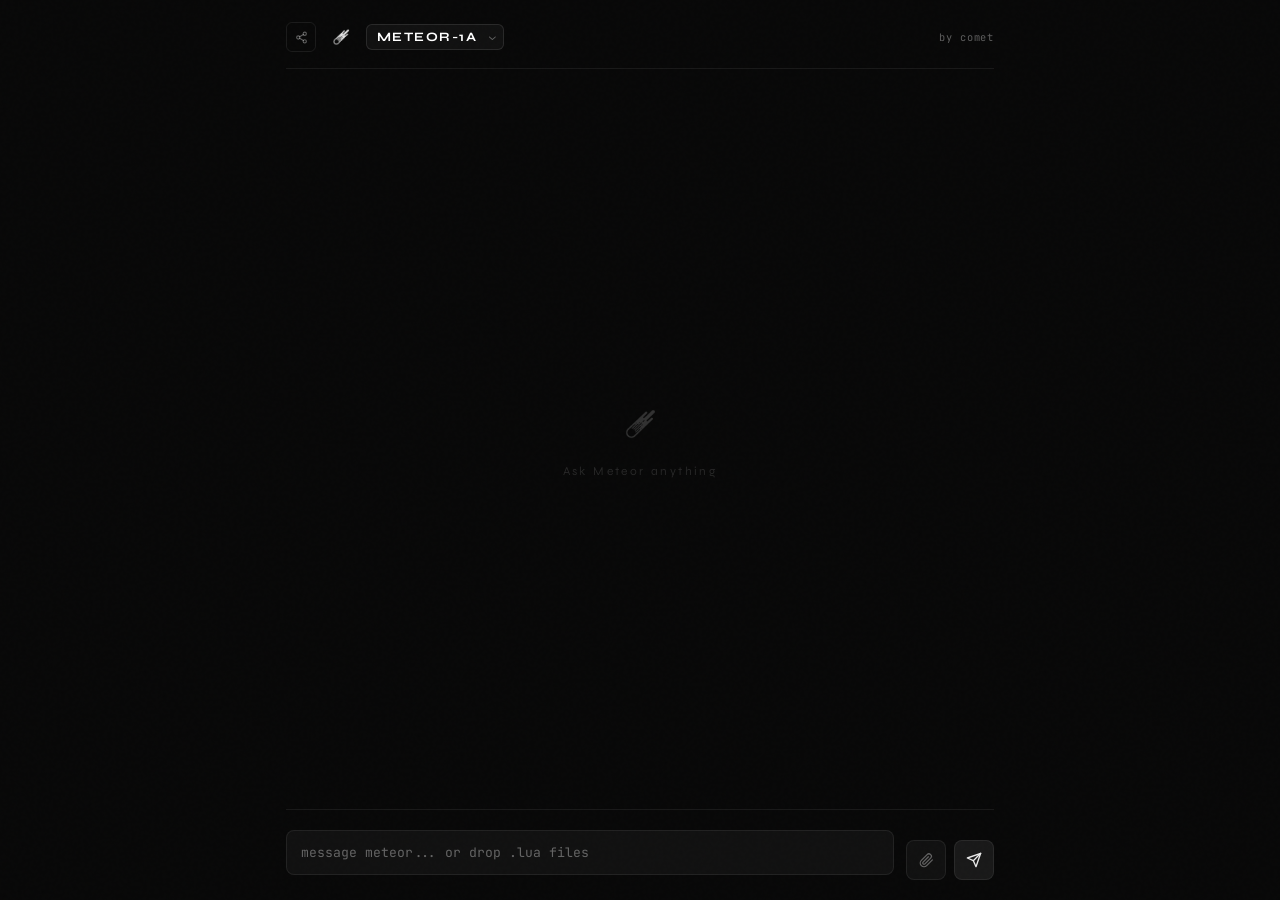
==== commit f100fc25: "Update index.html" ====
--- a/chat/index.html
+++ b/chat/index.html
@@ -4,6 +4,7 @@
 <meta charset="UTF-8" />
 <meta name="viewport" content="width=device-width, initial-scale=1.0" />
 <title>Comet AI - Meteor</title>
+<link rel="icon" type="image/png" href="assets/comet_2.png">
 <link rel="preconnect" href="https://fonts.googleapis.com" />
 <link rel="preconnect" href="https://fonts.gstatic.com" crossorigin />
 <link href="https://fonts.googleapis.com/css2?family=Syne:wght@400;500;600;700;800&family=JetBrains+Mono:wght@300;400;500&display=swap" rel="stylesheet" />
@@ -30,12 +31,10 @@
 .model-select:hover{background:rgba(255,255,255,0.07);border-color:rgba(255,255,255,0.2)}
 .model-select option{background:#111;color:var(--text)}
 
-/* ── Share button in header ── */
 .share-header-btn{background:none;border:1px solid rgba(255,255,255,0.08);color:var(--muted);width:30px;height:30px;border-radius:6px;display:flex;align-items:center;justify-content:center;cursor:pointer;transition:all .2s;flex-shrink:0}
 .share-header-btn:hover{background:rgba(255,255,255,0.07);border-color:rgba(255,255,255,0.18);color:var(--text)}
 .share-header-btn svg{width:13px;height:13px;fill:none;stroke:currentColor;stroke-width:2;stroke-linecap:round;stroke-linejoin:round}
 
-/* ── Share modal ── */
 .modal-overlay{position:fixed;inset:0;background:rgba(0,0,0,0.75);z-index:300;display:flex;align-items:center;justify-content:center;animation:fadeIn .15s ease}
 .modal-overlay.hidden{display:none}
 @keyframes fadeIn{from{opacity:0}to{opacity:1}}
@@ -56,8 +55,6 @@
 .share-modal-confirm{background:rgba(255,255,255,0.08);border:1px solid rgba(255,255,255,0.2);color:#fff;padding:.4rem .9rem;border-radius:6px;cursor:pointer;font-family:'Syne',sans-serif;font-weight:700;font-size:.7rem;letter-spacing:.1em;text-transform:uppercase;transition:all .2s;display:flex;align-items:center;gap:.4rem}
 .share-modal-confirm:hover{background:rgba(255,255,255,0.14);border-color:rgba(255,255,255,0.4)}
 .share-modal-confirm:disabled{opacity:.4;cursor:not-allowed}
-
-/* ── Share result (after link generated) ── */
 .share-result{display:flex;flex-direction:column;gap:.8rem}
 .share-result-label{font-size:.6rem;letter-spacing:.15em;text-transform:uppercase;color:var(--muted)}
 .share-link-row{display:flex;gap:.5rem;align-items:center}
@@ -66,8 +63,6 @@
 .share-copy-btn:hover{background:rgba(255,255,255,0.12);border-color:rgba(255,255,255,0.3)}
 .share-copy-btn.copied{color:#c3e88d;border-color:rgba(195,232,141,0.35)}
 .share-expiry-note{font-size:.62rem;color:rgba(255,255,255,0.3);line-height:1.5}
-
-/* ── Shared chat banner (read-only view) ── */
 .shared-banner{background:rgba(255,255,255,0.03);border:1px solid rgba(255,255,255,0.08);border-radius:8px;padding:.6rem .9rem;display:flex;align-items:center;gap:.65rem;margin-bottom:.25rem;flex-shrink:0}
 .shared-banner svg{flex-shrink:0;opacity:.5;width:13px;height:13px;fill:none;stroke:currentColor;stroke-width:2;stroke-linecap:round;stroke-linejoin:round}
 .shared-banner-text{font-size:.65rem;color:var(--muted);flex:1;line-height:1.5}
@@ -91,7 +86,7 @@
 .msg-content{display:flex;flex-direction:column;gap:.35rem;flex:1;min-width:0}
 .msg-role{font-size:.6rem;letter-spacing:.15em;color:var(--muted);text-transform:uppercase}
 .msg-role.ai{color:rgba(255,255,255,0.5)}
-.msg-body{font-size:.85rem;line-height:1.75;color:var(--text);word-break:break-word}
+.msg-body{font-size:.85rem;line-height:1.75;color:var(--text);word-break:break-word;position:relative}
 .msg-body.user{color:rgba(255,255,255,0.6);font-size:.8rem}
 .msg-body p{margin:.25rem 0}.msg-body p:first-child{margin-top:0}.msg-body p:last-child{margin-bottom:0}
 .msg-body strong{color:#fff;font-weight:600}
@@ -242,13 +237,183 @@
 .img-gen-dl:disabled{opacity:.3;cursor:not-allowed}
 @keyframes imgReveal{from{opacity:0;transform:scale(.97)}to{opacity:1;transform:scale(1)}}
 .img-gen-result.revealed{animation:imgReveal .35s ease forwards}
+
+/* ═══════════════════════════════════════════════
+   FOUND IMAGES  (from AI browsing — [IMGFETCH:])
+   ═══════════════════════════════════════════════ */
+
+/* --- corner float (top-right inside message) --- */
+.fi-float{
+  float:right;
+  margin:0 0 .6rem .9rem;
+  width:130px;
+  flex-shrink:0;
+  clear:right;
+}
+/* --- inline logo/icon (small, sitting inline with text) --- */
+.fi-inline{
+  display:inline-block;
+  vertical-align:middle;
+  width:22px;
+  height:22px;
+  margin:0 .2rem;
+  flex-shrink:0;
+}
+/* --- full-width banner image --- */
+.fi-banner{
+  display:block;
+  width:100%;
+  margin:.5rem 0;
+}
+/* --- gallery strip (multiple) --- */
+.fi-gallery{
+  display:flex;
+  flex-wrap:nowrap;
+  overflow-x:auto;
+  gap:.5rem;
+  margin:.6rem 0;
+  padding-bottom:3px;
+  clear:both;
+  scrollbar-width:thin;
+  scrollbar-color:rgba(255,255,255,0.08) transparent;
+}
+.fi-gallery::-webkit-scrollbar{height:3px}
+.fi-gallery::-webkit-scrollbar-thumb{background:rgba(255,255,255,0.08);border-radius:2px}
+
+/* --- the card itself (used in gallery + standalone) --- */
+.fi-card{
+  position:relative;
+  border-radius:7px;
+  overflow:hidden;
+  border:1px solid rgba(255,255,255,0.07);
+  background:#0d0d0d;
+  cursor:pointer;
+  transition:border-color .18s, transform .15s;
+  flex-shrink:0;
+}
+.fi-card:hover{border-color:rgba(255,255,255,0.2);transform:translateY(-1px)}
+/* sizing per layout */
+.fi-float .fi-card{width:100%}
+.fi-banner .fi-card{width:100%}
+.fi-gallery .fi-card{width:140px}
+.fi-inline .fi-card{width:22px;height:22px;border-radius:4px}
+
+.fi-card img{
+  display:block;
+  width:100%;
+  object-fit:cover;
+  background:#111;
+}
+/* height per context */
+.fi-float .fi-card img{height:110px}
+.fi-banner .fi-card img{height:200px}
+.fi-gallery .fi-card img{height:95px}
+.fi-inline .fi-card img{width:22px;height:22px;object-fit:cover}
+
+/* skeleton shimmer */
+.fi-skel{
+  width:100%;
+  background:linear-gradient(90deg,#181818 25%,#222 50%,#181818 75%);
+  background-size:200% 100%;
+  animation:fiShimmer 1.3s infinite;
+}
+.fi-float .fi-skel{height:110px}
+.fi-banner .fi-skel{height:200px}
+.fi-gallery .fi-skel{height:95px}
+.fi-inline .fi-skel{width:22px;height:22px}
+@keyframes fiShimmer{0%{background-position:200% 0}100%{background-position:-200% 0}}
+
+/* caption bar */
+.fi-cap{
+  padding:3px 7px 4px;
+  font-family:'JetBrains Mono',monospace;
+  font-size:.57rem;
+  color:rgba(255,255,255,0.35);
+  background:rgba(0,0,0,0.4);
+  white-space:nowrap;
+  overflow:hidden;
+  text-overflow:ellipsis;
+  line-height:1.4;
+}
+.fi-inline .fi-cap{display:none}  /* no caption on inline icons */
+
+/* source bar */
+.fi-src{
+  display:flex;
+  align-items:center;
+  gap:4px;
+  padding:3px 6px;
+  background:rgba(0,0,0,0.5);
+  border-top:1px solid rgba(255,255,255,0.05);
+}
+.fi-inline .fi-src{display:none}
+.fi-src-dot{width:4px;height:4px;border-radius:50%;background:rgba(255,255,255,0.18);flex-shrink:0}
+.fi-src-link{
+  font-family:'JetBrains Mono',monospace;
+  font-size:.55rem;
+  color:rgba(255,255,255,0.25);
+  text-decoration:none;
+  white-space:nowrap;
+  overflow:hidden;
+  text-overflow:ellipsis;
+  max-width:100%;
+  transition:color .15s;
+}
+.fi-src-link:hover{color:rgba(255,255,255,0.55)}
+
+/* clearfix so float doesn't bleed out of .msg-body */
+.fi-clearfix{clear:both;display:block;height:0;overflow:hidden}
+
+/* ── Lightbox ── */
+.fi-lightbox{
+  position:fixed;inset:0;
+  background:rgba(0,0,0,0.92);
+  backdrop-filter:blur(12px);
+  z-index:9999;
+  display:flex;flex-direction:column;
+  align-items:center;justify-content:center;
+  gap:10px;
+  opacity:0;visibility:hidden;
+  transition:opacity .22s,visibility .22s;
+}
+.fi-lightbox.open{opacity:1;visibility:visible}
+.fi-lightbox img{
+  max-width:90vw;max-height:78vh;
+  object-fit:contain;border-radius:8px;
+  border:1px solid rgba(255,255,255,0.1);
+  box-shadow:0 24px 80px rgba(0,0,0,.8);
+  animation:imgReveal .25s ease;
+}
+.fi-lightbox-meta{display:flex;flex-direction:column;align-items:center;gap:4px}
+.fi-lightbox-cap{font-family:'JetBrains Mono',monospace;font-size:.68rem;color:rgba(255,255,255,0.4)}
+.fi-lightbox-src{font-family:'JetBrains Mono',monospace;font-size:.6rem;color:rgba(255,255,255,0.25);text-decoration:none;transition:color .18s}
+.fi-lightbox-src:hover{color:rgba(255,255,255,0.6)}
+.fi-lightbox-close{
+  position:absolute;top:1rem;right:1.2rem;
+  background:rgba(255,255,255,0.06);border:1px solid rgba(255,255,255,0.1);
+  color:rgba(255,255,255,0.5);border-radius:5px;
+  padding:4px 9px;font-size:.72rem;cursor:pointer;
+  font-family:'JetBrains Mono',monospace;
+  transition:background .18s,color .18s;
+}
+.fi-lightbox-close:hover{background:rgba(255,255,255,0.12);color:#fff}
 </style>
 </head>
 <body>
 <div class="noise"></div>
+
+<!-- ── Lightbox (single global instance) ── -->
+<div class="fi-lightbox" id="fiLightbox" onclick="fiCloseLightbox(event)">
+  <button class="fi-lightbox-close" onclick="fiCloseLightboxBtn()">✕ close</button>
+  <img id="fiLightboxImg" src="" alt="" />
+  <div class="fi-lightbox-meta">
+    <span id="fiLightboxCap" class="fi-lightbox-cap"></span>
+    <a id="fiLightboxSrc" class="fi-lightbox-src" href="#" target="_blank" rel="noopener">view source ↗</a>
+  </div>
+</div>
+
 <div class="wrap">
   <header>
-    <!-- Share button on the left -->
     <button class="share-header-btn" id="shareBtn" title="share this chat">
       <svg viewBox="0 0 24 24"><circle cx="18" cy="5" r="3"/><circle cx="6" cy="12" r="3"/><circle cx="18" cy="19" r="3"/><line x1="8.59" y1="13.51" x2="15.42" y2="17.49"/><line x1="15.41" y1="6.51" x2="8.59" y2="10.49"/></svg>
     </button>
@@ -370,7 +535,7 @@
 function seedStore(files){for(const f of files)setContent(f.name,f.content);}
 
 // ── Helpers ───────────────────────────────────────────────────────
-function escHtml(s){return s.replace(/&/g,'&amp;').replace(/</g,'&lt;').replace(/>/g,'&gt;').replace(/"/g,'&quot;');}
+function escHtml(s){return String(s).replace(/&/g,'&amp;').replace(/</g,'&lt;').replace(/>/g,'&gt;').replace(/"/g,'&quot;');}
 function sleep(ms){return new Promise(r=>setTimeout(r,ms));}
 
 // ── Sources / favicons ────────────────────────────────────────────
@@ -486,6 +651,220 @@
     imageCache.set(prompt, data.image);
     applyImageB64(data.image,placeholder,resultImg,dlBtn);
   }catch(err){placeholder.querySelector('.gen-label').textContent='generation failed';placeholder.querySelector('.gen-spinner').style.display='none';console.error('image gen error:',err);}
+}
+
+// ═══════════════════════════════════════════════════════════════
+//  FOUND IMAGES  — [IMGFETCH: url | layout | caption]
+//
+//  Layouts the AI can use:
+//    float    — small, top-right corner of the message
+//    inline   — tiny icon/logo sitting inline with text
+//    banner   — full-width image above or below text
+//    gallery  — horizontal scroll strip (multiple images)
+//    (default if omitted → float for single, gallery for multiple)
+// ═══════════════════════════════════════════════════════════════
+
+function fiTrimUrl(url){
+  try{const u=new URL(url);const parts=u.pathname.split('/').filter(Boolean);const f=parts[parts.length-1]||'';const s=f.length>24?f.slice(0,24)+'…':f;return u.hostname+(s?'/'+s:'');}catch{return url.slice(0,32);}
+}
+
+function fiWikimediaThumb(url, width){
+  // Decode %28-style encoding before matching
+  let u; try{ u=decodeURIComponent(url); }catch{ u=url; }
+  // Match full-res Wikimedia uploads (not already-thumb URLs)
+  const m=u.match(/^(https:\/\/upload\.wikimedia\.org\/wikipedia\/[^/]+\/)([0-9a-f]\/[0-9a-f]{2})\/([^/?#]+)$/i);
+  if(!m)return null;
+  const base=m[1], hash=m[2], file=m[3];
+  return`${base}thumb/${hash}/${file}/${width}px-${file}`;
+}
+function fiProxyUrl(src){
+  if(src.startsWith('https://wsrv.nl/'))return src;
+  // Use native Wikimedia thumbnail URLs — smaller, faster, no proxy needed
+  const wikiThumb=fiWikimediaThumb(src,480);
+  if(wikiThumb)return wikiThumb;
+  // For all other images: decode first to prevent double-encoding (%28 → %2528)
+  let decoded; try{ decoded=decodeURIComponent(src); }catch{ decoded=src; }
+  return`https://wsrv.nl/?url=${encodeURIComponent(decoded)}&output=webp&maxage=7d`;
+}
+// Open lightbox
+function fiOpenLightbox(src, sourceUrl, caption){
+  document.getElementById('fiLightboxImg').src = src;
+  document.getElementById('fiLightboxCap').textContent = caption||'';
+  const a = document.getElementById('fiLightboxSrc');
+  a.href = sourceUrl; a.textContent = fiTrimUrl(sourceUrl)+' ↗';
+  document.getElementById('fiLightbox').classList.add('open');
+}
+function fiCloseLightboxBtn(){document.getElementById('fiLightbox').classList.remove('open');}
+function fiCloseLightbox(e){if(e.target===document.getElementById('fiLightbox'))fiCloseLightboxBtn();}
+document.addEventListener('keydown',e=>{if(e.key==='Escape')fiCloseLightboxBtn();});
+
+// Build one fi-card
+function fiMakeCard(src, sourceUrl, caption, skipLightbox){
+  const proxied = fiProxyUrl(src);
+  const card = document.createElement('div');
+  card.className = 'fi-card';
+
+  const skel = document.createElement('div');
+  skel.className = 'fi-skel';
+  card.appendChild(skel);
+
+  const img = document.createElement('img');
+  img.alt = caption||'image';
+  img.loading = 'lazy';
+  img.onload = ()=>{ skel.remove(); card.insertBefore(img, card.firstChild); };
+  img.onerror = ()=>{
+    if(img.src !== src){ img.src = src; }
+    else{ skel.style.cssText='animation:none;background:#181818;height:28px;'; }
+  };
+  img.src = proxied;
+
+  if(!skipLightbox){
+    card.addEventListener('click', ()=>fiOpenLightbox(proxied, sourceUrl, caption));
+  }
+
+  if(caption){
+    const cap = document.createElement('div');
+    cap.className = 'fi-cap';
+    cap.textContent = caption;
+    card.appendChild(cap);
+  }
+
+  const srcBar = document.createElement('div');
+  srcBar.className = 'fi-src';
+  const dot = document.createElement('div');
+  dot.className = 'fi-src-dot';
+  const link = document.createElement('a');
+  link.className = 'fi-src-link';
+  link.href = sourceUrl;
+  link.target = '_blank';
+  link.rel = 'noopener noreferrer';
+  link.title = sourceUrl;
+  link.textContent = fiTrimUrl(sourceUrl);
+  link.addEventListener('click', e=>e.stopPropagation());
+  srcBar.appendChild(dot);
+  srcBar.appendChild(link);
+  card.appendChild(srcBar);
+
+  return card;
+}
+
+/*
+  Parse [IMGFETCH: url | layout | caption] tags out of AI text.
+  Returns { cleanText, images: [{src, layout, caption}] }
+
+  Supported layouts (AI-controlled):
+    float   → top-right corner float inside the message
+    inline  → tiny icon inline with text (placeholder stays in text flow)
+    banner  → full-width, sits above/below the surrounding text
+    gallery → collected into a horizontal strip at end of message
+*/
+function fiParseImgFetch(text){
+  const images = [];
+  // [IMGFETCH: url] or [IMGFETCH: url | layout] or [IMGFETCH: url | layout | caption]
+  const re = /\[IMGFETCH:\s*(https?:\/\/[^|\]]+?)(?:\s*\|\s*([^|\]]*?))?(?:\s*\|\s*([^\]]*?))?\s*\]/gi;
+  let m;
+  const placeholders = [];
+  let clean = text;
+
+  // First pass: collect and replace with placeholder tokens
+  const tagged = text.replace(re, (full, url, layoutRaw, captionRaw)=>{
+    const src = url.trim();
+    const layout = (layoutRaw||'').trim().toLowerCase()||'auto';
+    const caption = (captionRaw||'').trim()||null;
+    const idx = images.length;
+    images.push({ src, layout, caption });
+    // inline images leave a placeholder span in the text stream
+    if(layout === 'inline') return `__FIINLINE_${idx}__`;
+    // everything else gets removed from text
+    return `__FIREMOVE_${idx}__`;
+  });
+
+  // Remove non-inline placeholders from clean text
+  clean = tagged.replace(/__FIREMOVE_\d+__/g, '');
+
+  return { tagged, clean, images };
+}
+
+/*
+  Inject found images into a rendered .msg-body element.
+  Called after revealContent finishes.
+    - float: prepended before all text content (CSS float right)
+    - banner: inserted as block before/after text
+    - gallery: appended as a horizontal strip at bottom
+    - inline: already handled via placeholder tokens during text rendering
+*/
+function fiInjectImages(bodyEl, images){
+  if(!images || !images.length) return;
+
+  const floats   = images.filter(i=>i.layout==='float'||(i.layout==='auto'&&images.length===1));
+  const banners  = images.filter(i=>i.layout==='banner');
+  const galleries= images.filter(i=>i.layout==='gallery'||(i.layout==='auto'&&images.length>1));
+
+  // Floats: prepend before all content so text wraps around
+  floats.forEach(({src, caption})=>{
+    const wrap = document.createElement('div');
+    wrap.className = 'fi-float';
+    wrap.appendChild(fiMakeCard(src, src, caption));
+    bodyEl.insertBefore(wrap, bodyEl.firstChild);
+  });
+
+  // Banners: append after existing content
+  banners.forEach(({src, caption})=>{
+    const wrap = document.createElement('div');
+    wrap.className = 'fi-banner';
+    wrap.appendChild(fiMakeCard(src, src, caption));
+    bodyEl.appendChild(wrap);
+  });
+
+  // Gallery: single scrollable row
+  if(galleries.length){
+    const strip = document.createElement('div');
+    strip.className = 'fi-gallery';
+    galleries.forEach(({src, caption})=>{
+      strip.appendChild(fiMakeCard(src, src, caption));
+    });
+    bodyEl.appendChild(strip);
+  }
+
+  // Clearfix so floats don't bleed past bubble
+  const cf = document.createElement('div');
+  cf.className = 'fi-clearfix';
+  bodyEl.appendChild(cf);
+}
+
+/*
+  Replace __FIINLINE_N__ tokens in the rendered DOM text nodes
+  with actual tiny image elements.
+*/
+function fiResolveInlinePlaceholders(bodyEl, images){
+  // Walk text nodes and replace tokens
+  const walker = document.createTreeWalker(bodyEl, NodeFilter.SHOW_TEXT);
+  const replacements = [];
+  let node;
+  while((node = walker.nextNode())){
+    if(/__FIINLINE_\d+__/.test(node.textContent)){
+      replacements.push(node);
+    }
+  }
+  replacements.forEach(textNode=>{
+    const parts = textNode.textContent.split(/(__FIINLINE_\d+__)/);
+    const frag = document.createDocumentFragment();
+    parts.forEach(part=>{
+      const m = part.match(/__FIINLINE_(\d+)__/);
+      if(m){
+        const img = images[parseInt(m[1],10)];
+        if(img){
+          const wrap = document.createElement('span');
+          wrap.className = 'fi-inline';
+          wrap.appendChild(fiMakeCard(img.src, img.src, img.caption, true));
+          frag.appendChild(wrap);
+        }
+      } else if(part){
+        frag.appendChild(document.createTextNode(part));
+      }
+    });
+    textNode.parentNode.replaceChild(frag, textNode);
+  });
 }
 
 // ── Markdown helpers ──────────────────────────────────────────────
@@ -564,8 +943,11 @@
 }
 
 // ── Chat streaming ────────────────────────────────────────────────
-async function revealContent(text,container){
-  const rawSegs=parseSegments(text);
+async function revealContent(text, container){
+  // Pre-parse IMGFETCH tags before any other processing
+  const { tagged, clean, images: foundImages } = fiParseImgFetch(text);
+
+  const rawSegs = parseSegments(clean);
   for(const seg of rawSegs){
     if(seg.type==='code'){
       if(!seg.value.trim()&&!seg.lang)continue;
@@ -580,12 +962,17 @@
     }
     messages.scrollTop=messages.scrollHeight;
   }
-}
+
+  // After all text is rendered, inject found images
+  if(foundImages.length){
+    fiInjectImages(container, foundImages);
+    fiResolveInlinePlaceholders(container, foundImages);
+    messages.scrollTop = messages.scrollHeight;
+  }
+}
+
 async function streamTextSegment(text,container){
   if(!text.trim())return;
-  // Stream the whole block character-by-character into a live span,
-  // then replace it with the fully-rendered markdown (tables, lists, etc.)
-  // Splitting on \n\n before rendering breaks multi-line constructs like tables.
   const live=document.createElement('span');
   live.style.cssText='white-space:pre-wrap;font-size:.85rem;line-height:1.75;color:var(--text);word-break:break-word;display:block;margin:.2rem 0';
   container.appendChild(live);
@@ -614,7 +1001,8 @@
 
 // ── Instant render (for shared/readonly chat) ─────────────────────
 function renderContentInstant(text,container,imageData){
-  const rawSegs=parseSegments(text);
+  const { clean, images: foundImages } = fiParseImgFetch(text);
+  const rawSegs=parseSegments(clean);
   for(const seg of rawSegs){
     if(seg.type==='code'){
       if(!seg.value.trim()&&!seg.lang)continue;
@@ -632,6 +1020,10 @@
       }
     }
   }
+  if(foundImages.length){
+    fiInjectImages(container, foundImages);
+    fiResolveInlinePlaceholders(container, foundImages);
+  }
 }
 
 // ── Avatars ───────────────────────────────────────────────────────
@@ -644,7 +1036,21 @@
   const content=document.createElement('div');content.className='msg-content';
   const roleEl=document.createElement('div');roleEl.className='msg-role';roleEl.textContent='you';
   const body=document.createElement('div');body.className='msg-body user';
-  if(promptText){if(looksLikeCode(promptText)){const lbl=document.createElement('div');lbl.className='pasted-label';lbl.textContent='pasted code';body.appendChild(lbl);body.appendChild(makeCodeBlock('lua',promptText));}else{const t=document.createElement('span');t.style.whiteSpace='pre-wrap';t.textContent=promptText;body.appendChild(t);}}
+  if(promptText){
+    if(looksLikeCode(promptText)){
+      const lbl=document.createElement('div');lbl.className='pasted-label';lbl.textContent='pasted code';
+      body.appendChild(lbl);body.appendChild(makeCodeBlock('lua',promptText));
+    } else {
+      const { clean, images: foundImages } = fiParseImgFetch(promptText);
+      if(clean.trim()){
+        const t=document.createElement('span');t.style.whiteSpace='pre-wrap';t.textContent=clean;body.appendChild(t);
+      }
+      if(foundImages.length){
+        fiInjectImages(body, foundImages);
+        fiResolveInlinePlaceholders(body, foundImages);
+      }
+    }
+  }
   if(files.length){const fr=document.createElement('div');fr.style.cssText='display:flex;flex-wrap:wrap;gap:.35rem;margin-top:.4rem';for(const f of files)fr.appendChild(makeFileChip(f.name,f.content));body.appendChild(fr);}
   content.appendChild(roleEl);content.appendChild(body);div.appendChild(content);messages.appendChild(div);messages.scrollTop=messages.scrollHeight;
 }
@@ -795,7 +1201,7 @@
   chip.onclick=()=>openEditPanel(edit.name);return chip;
 }
 
-// ── Strip internal tags from displayed content ────────────────────
+// ── Strip internal tags ────────────────────────────────────────────
 function stripInternalTags(text){
   return text
     .replace(/\[FETCH(?:JSON)?:\s*https?:\/\/[^\]]+\]/gi,'')
@@ -805,6 +1211,7 @@
     .replace(/\[REDDITPOST:\s*https?:\/\/[^\]]+\]/gi,'')
     .replace(/\[REMEMBER:\s*[^\]|]+\|[^\]]+\]/gi,'')
     .replace(/\n{3,}/g,'\n\n').trim();
+  // NOTE: IMGFETCH tags are intentionally NOT stripped here — fiParseImgFetch handles them
 }
 
 // ── Core AI request ───────────────────────────────────────────────
@@ -863,9 +1270,9 @@
 sendBtn.addEventListener('click',send);
 inputEl.addEventListener('keydown',e=>{if(e.key==='Enter'&&!e.shiftKey){e.preventDefault();send();}});
 
-// ============================================================
+// ═══════════════════════════════════════════════════
 //  SHARE MODAL
-// ============================================================
+// ═══════════════════════════════════════════════════
 const shareModalOverlay  = document.getElementById('shareModalOverlay');
 const sharePickerWrap    = document.getElementById('sharePickerWrap');
 const shareResultWrap    = document.getElementById('shareResultWrap');
@@ -877,10 +1284,8 @@
 const shareExpiryNote    = document.getElementById('shareExpiryNote');
 const durationGrid       = document.getElementById('durationGrid');
 const shareHeaderBtn     = document.getElementById('shareBtn');
-
-let selectedTtl = 86400; // default 1 day
-
-// Duration picker selection
+let selectedTtl = 86400;
+
 durationGrid.addEventListener('click', e => {
   const opt = e.target.closest('.duration-opt');
   if(!opt) return;
@@ -890,7 +1295,6 @@
 });
 
 function openShareModal(){
-  // reset to picker state
   sharePickerWrap.style.display='';
   shareResultWrap.style.display='none';
   shareConfirmBtn.disabled=false;
@@ -899,9 +1303,7 @@
   shareCopyLinkBtn.classList.remove('copied');
   shareModalOverlay.classList.remove('hidden');
 }
-function closeShareModal(){
-  shareModalOverlay.classList.add('hidden');
-}
+function closeShareModal(){shareModalOverlay.classList.add('hidden');}
 
 shareHeaderBtn.addEventListener('click', openShareModal);
 shareCancelBtn.addEventListener('click', closeShareModal);
@@ -910,31 +1312,26 @@
 
 function ttlToHumanString(ttl){
   if(ttl < 3600) return `${Math.round(ttl/60)} minutes`;
-  if(ttl < 86400) { const h=ttl/3600; return `${h} hour${h!==1?'s':''}`; }
+  if(ttl < 86400){ const h=ttl/3600; return `${h} hour${h!==1?'s':''}`; }
   const d=ttl/86400; return `${d} day${d!==1?'s':''}`;
 }
 
 shareConfirmBtn.addEventListener('click', async () => {
   shareConfirmBtn.disabled = true;
   shareConfirmBtn.innerHTML = `<span class="spinner" style="width:11px;height:11px;border-width:1.5px"></span> creating...`;
-
   const model = document.getElementById('modelSelect').value;
   try {
-    // Collect any cached image b64 data keyed by prompt
     const imageData = {};
     imageCache.forEach((b64, prompt) => { imageData[prompt] = b64; });
-
     const res = await fetch(`${API_BASE}/share`, {
       method: 'POST',
       headers: { 'Content-Type': 'application/json' },
       body: JSON.stringify({ ttl: selectedTtl, model, imageData })
     });
     const data = await res.json();
-
     if(data.error) {
       shareConfirmBtn.disabled = false;
       shareConfirmBtn.innerHTML = `<svg viewBox="0 0 24 24" width="12" height="12" fill="none" stroke="currentColor" stroke-width="2.5" stroke-linecap="round" stroke-linejoin="round"><polyline points="20 6 9 17 4 12"/></svg>generate link`;
-      // brief error flash
       const errMsg = document.createElement('div');
       errMsg.style.cssText = 'font-size:.65rem;color:rgba(255,80,80,0.8);margin-top:.3rem';
       errMsg.textContent = data.error === 'no chat history to share' ? 'start a conversation first before sharing.' : data.error;
@@ -942,14 +1339,11 @@
       setTimeout(()=>errMsg.remove(), 3000);
       return;
     }
-
     const shareUrl = `${location.origin}${location.pathname}?share=${data.shareId}`;
     shareLinkInput.value = shareUrl;
     shareExpiryNote.textContent = `this link expires in ${ttlToHumanString(data.ttlSeconds)}. anyone with the link can view the chat in read-only mode.`;
-
     sharePickerWrap.style.display = 'none';
     shareResultWrap.style.display = '';
-
   } catch(err) {
     shareConfirmBtn.disabled = false;
     shareConfirmBtn.innerHTML = `<svg viewBox="0 0 24 24" width="12" height="12" fill="none" stroke="currentColor" stroke-width="2.5" stroke-linecap="round" stroke-linejoin="round"><polyline points="20 6 9 17 4 12"/></svg>generate link`;
@@ -965,25 +1359,21 @@
   });
 });
 
-// ============================================================
-//  SHARED CHAT VIEWER  (?share=ID in URL)
-// ============================================================
+// ═══════════════════════════════════════════════════
+//  SHARED CHAT VIEWER
+// ═══════════════════════════════════════════════════
 async function loadSharedChat(){
   const params = new URLSearchParams(location.search);
   const shareId = params.get('share');
   if(!shareId) return false;
-
-  // While loading, show spinner in messages
   if(emptyState){ emptyState.remove(); emptyState=null; }
   const loadDiv = document.createElement('div');
   loadDiv.style.cssText = 'display:flex;align-items:center;gap:.65rem;padding:1.2rem .5rem;opacity:.45;font-size:.72rem;color:var(--muted)';
   loadDiv.innerHTML = `<div class="spinner"></div><span>loading shared chat...</span>`;
   messages.appendChild(loadDiv);
-
   try {
     const res = await fetch(`${API_BASE}/share/${shareId}`);
     loadDiv.remove();
-
     if(!res.ok){
       const errDiv = document.createElement('div');
       errDiv.style.cssText = 'padding:2rem 0;text-align:center;font-size:.78rem;color:rgba(255,255,255,0.3)';
@@ -992,17 +1382,12 @@
       hideInputArea();
       return true;
     }
-
     const data = await res.json();
     const history = data.history || [];
     const modelId = data.modelId || '1A';
     const imageData = data.imageData || {};
-
-    // Show banner
     const banner = buildSharedBanner(shareId, data);
     messages.insertBefore(banner, messages.firstChild);
-
-    // Render all messages from history instantly (no typewriter)
     for(const msg of history){
       if(msg.role === 'user'){
         const cleanQ = msg.content.replace(/^\[USER CONTEXT\][\s\S]*?\[\/USER CONTEXT\]\s*/,'').trim();
@@ -1024,11 +1409,9 @@
         content.appendChild(roleEl);content.appendChild(body);div.appendChild(content);messages.appendChild(div);
       }
     }
-
     hideInputArea();
     messages.scrollTop = 0;
     return true;
-
   } catch(err) {
     loadDiv.remove();
     console.error('failed to load shared chat:', err);
@@ -1042,7 +1425,7 @@
   banner.innerHTML = `<svg viewBox="0 0 24 24"><circle cx="18" cy="5" r="3"/><circle cx="6" cy="12" r="3"/><circle cx="18" cy="19" r="3"/><line x1="8.59" y1="13.51" x2="15.42" y2="17.49"/><line x1="15.41" y1="6.51" x2="8.59" y2="10.49"/></svg>`;
   const text = document.createElement('div');
   text.className = 'shared-banner-text';
-  text.innerHTML = `<strong>shared chat</strong> — read-only view. this is a snapshot of someone's conversation with Meteor.`;
+  text.innerHTML = `<strong>shared chat</strong> - read-only view. this is a snapshot of someone's conversation with Meteor.`;
   const dismiss = document.createElement('button');
   dismiss.className = 'shared-dismiss';
   dismiss.textContent = '×';
@@ -1056,15 +1439,16 @@
 function hideInputArea(){
   const ia = document.getElementById('inputArea');
   if(ia) ia.style.display = 'none';
-  // Also hide share button since it's read-only
   if(shareHeaderBtn) shareHeaderBtn.style.display = 'none';
 }
 
 // ── Init ──────────────────────────────────────────────────────────
 (async () => {
-  const isShared = await loadSharedChat();
-  // nothing extra needed for normal mode
+  await loadSharedChat();
 })();
 </script>
 </body>
 </html>
+
+
+
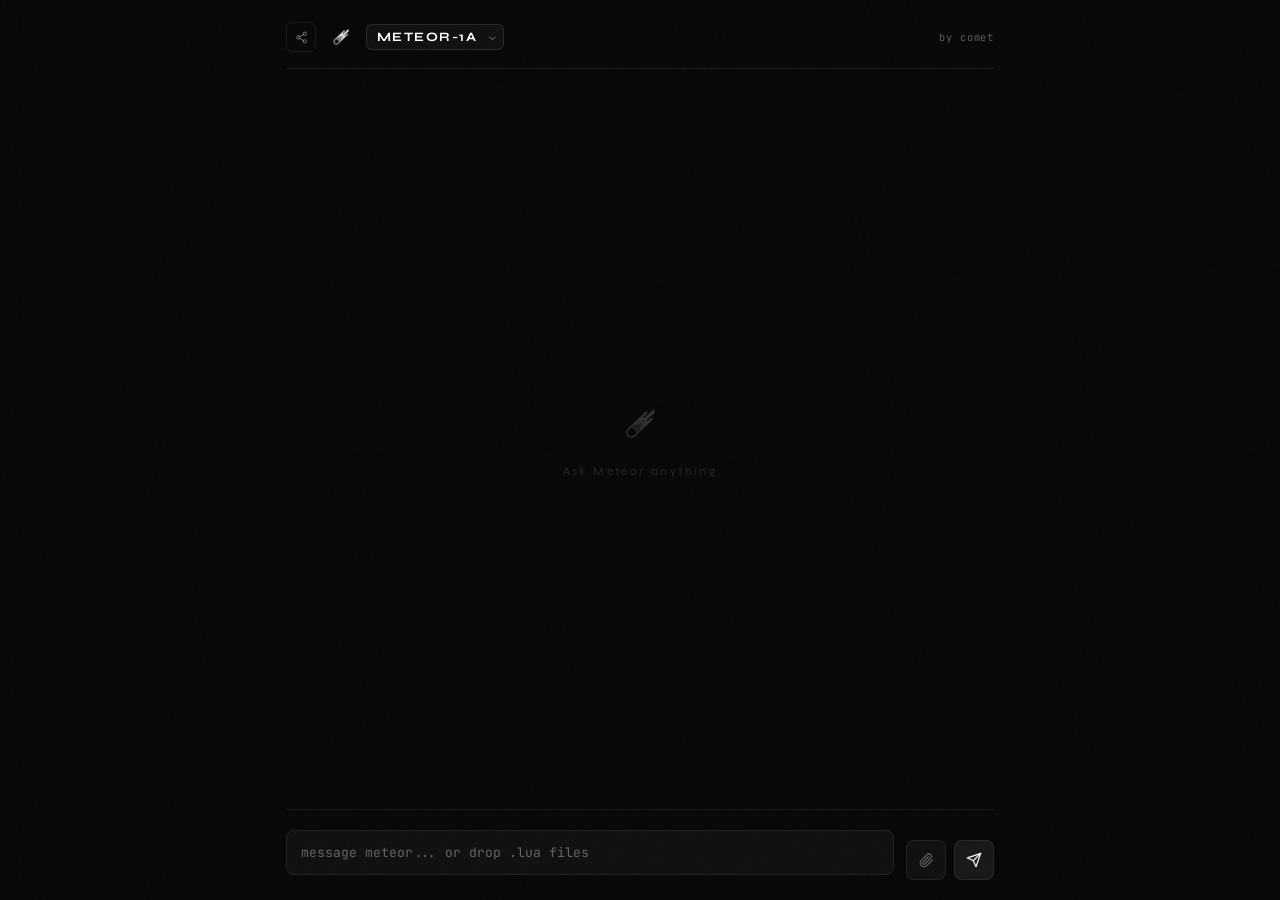
==== commit 354a07ae: "Update index.html" ====
--- a/chat/index.html
+++ b/chat/index.html
@@ -679,9 +679,11 @@
 }
 function fiProxyUrl(src){
   if(src.startsWith('https://wsrv.nl/'))return src;
-  // Use native Wikimedia thumbnail URLs — smaller, faster, no proxy needed
+  // Wikimedia: use their own thumbnail CDN directly, no proxy needed
   const wikiThumb=fiWikimediaThumb(src,480);
   if(wikiThumb)return wikiThumb;
+  // Already a direct upload.wikimedia.org URL (e.g. from API thumb.source) — use as-is
+  if(src.includes('upload.wikimedia.org'))return src;
   // For all other images: decode first to prevent double-encoding (%28 → %2528)
   let decoded; try{ decoded=decodeURIComponent(src); }catch{ decoded=src; }
   return`https://wsrv.nl/?url=${encodeURIComponent(decoded)}&output=webp&maxage=7d`;
@@ -708,15 +710,22 @@
   skel.className = 'fi-skel';
   card.appendChild(skel);
 
-  const img = document.createElement('img');
+const img = document.createElement('img');
   img.alt = caption||'image';
-  img.loading = 'lazy';
   img.onload = ()=>{ skel.remove(); card.insertBefore(img, card.firstChild); };
   img.onerror = ()=>{
     if(img.src !== src){ img.src = src; }
     else{ skel.style.cssText='animation:none;background:#181818;height:28px;'; }
   };
+  // Race the proxy against a timeout — if wsrv.nl stalls, fall back to direct URL
   img.src = proxied;
+  if(proxied !== src){
+    const fallbackTimer = setTimeout(()=>{
+      if(!img.complete || img.naturalWidth === 0){ img.src = src; }
+    }, 3000);
+    img.addEventListener('load', ()=> clearTimeout(fallbackTimer), {once:true});
+    img.addEventListener('error', ()=> clearTimeout(fallbackTimer), {once:true});
+  }
 
   if(!skipLightbox){
     card.addEventListener('click', ()=>fiOpenLightbox(proxied, sourceUrl, caption));
@@ -1452,3 +1461,4 @@
 
 
 
+
